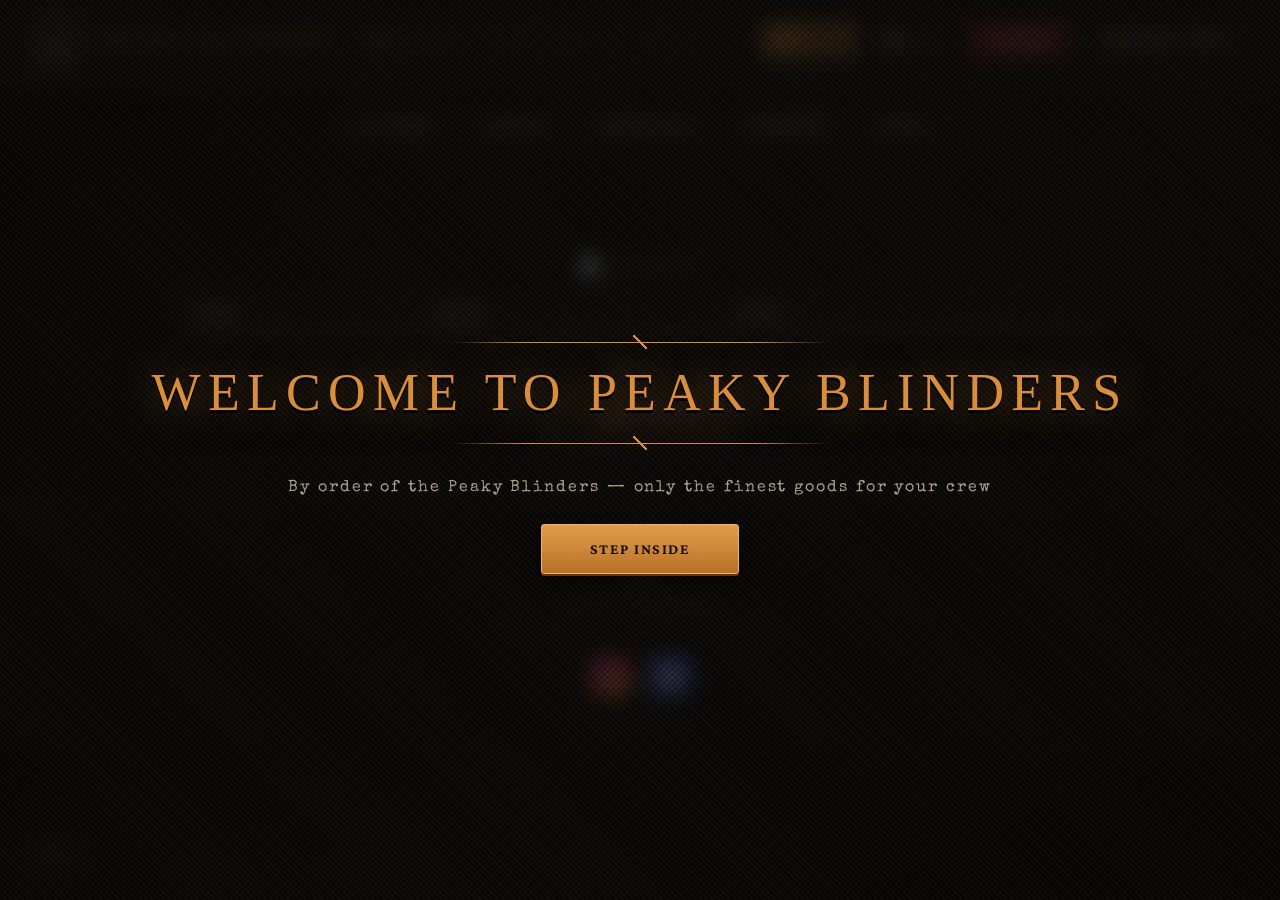
==== index.html @ 2b2d11ef "Add files via upload" ====
<!DOCTYPE html>
<html lang="en">
<head>
<meta charset="UTF-8">
<title>PEAKY BLINDERS STORE</title>
<link rel="stylesheet" href="style.css">
<script src="https://cdnjs.cloudflare.com/ajax/libs/jspdf/2.5.1/jspdf.umd.min.js"></script>
<meta name="viewport" content="width=device-width, initial-scale=1.0">
<link href="https://fonts.googleapis.com/css2?family=IM+Fell+English+SC&family=Crimson+Pro:wght@400;500;600;700&family=Special+Elite&display=swap" rel="stylesheet">
</head>
<body>

<video autoplay muted loop id="bgVideo">
  <source src="vedios/MAFIA1.mp4" type="video/mp4">
</video>

<header>
  <img src="images/logo.png" class="logo">
  <h1 class="shop-name">PEAKY BLINDERS</h1>
  <div class="search-container">
    <input type="text" id="searchBar" placeholder="🔍 Search items...">
    <button id="searchClear" onclick="clearSearch()">✖</button>
    <div id="searchResults" class="search-results"></div>
  </div>
  <div class="header-right">
    <div class="points-display" id="pointsDisplay">
      ⭐ <span id="userPoints">0</span> pts
    </div>
    <button class="history-btn" id="historyBtn">📜 Orders</button>
    <button onclick="import('./auth.js').then(m => m.logout())" class="logout-btn">🚪 Logout</button>
  </div>
  <div class="cat" onclick="filterItems('points')">⭐ Points Store</div>
</header>

<div class="intro-page" id="intro">
  <h1>Welcome to PEAKY BLINDERS</h1>
  <p>By order of the Peaky Blinders — only the finest goods for your crew</p>
  <button id="startBtn">Step Inside</button>
</div>

<nav class="categories" id="categories">
  <div class="cat" onclick="filterItems('all')">All items</div>
  <div class="cat" onclick="filterItems('weapon')">weapons</div>
  <div class="cat" onclick="filterItems('heist')">Hacker Gear</div>
  <div class="cat" onclick="filterItems('gold')">jewellery</div>
  <div class="cat" onclick="filterItems('drugs')">DRUGS</div>
</nav>

<div id="pointsStore" style="display:none;">
  <h2 style="color:#d98c3a; margin:20px 0 0; text-align:center;">⭐ Points Store</h2>
  <p style="color:#aaa; margin:5px 0 0; text-align:center;">عندك <strong id="pointsStoreCount" style="color:#d98c3a;">0</strong> نقطة</p>
  <div class="points-store-grid" id="pointsStoreGrid"></div>
</div>

<div class="shop-grid" id="shop"></div>

<h2>🧾 invoice</h2>
<table id="invoice">
  <thead>
    <tr>
      <th>Item</th>
      <th>Amount</th>
      <th>Price</th>
      <th></th>
    </tr>
  </thead>
  <tbody></tbody>
</table>

<h3 id="total">0 $</h3>
<button id="pdfBtn">DOWNLOAD PDF</button>
<div id="pdfForm" style="display:none; position:fixed; inset:0; background:rgba(0,0,0,0.82); z-index:9999; align-items:center; justify-content:center; padding:24px;">
  <div style="background:#111; border:1.5px solid #d98c3a; border-radius:16px; width:100%; max-width:420px; overflow:hidden; position:relative;">

    <!-- HEADER -->
    <div style="background:#0d0d0d; border-bottom:1px solid #2a2a2a; padding:22px 28px 18px; text-align:center;">
      <div style="display:flex; align-items:center; justify-content:center; gap:10px; margin-bottom:4px;">
        <div style="height:1px; flex:1; background:linear-gradient(to right, transparent, #d98c3a);"></div>
        <span style="font-size:11px; letter-spacing:0.25em; color:#d98c3a; font-family:'IM Fell English SC',serif; text-transform:uppercase;">Peaky Blinders</span>
        <div style="height:1px; flex:1; background:linear-gradient(to left, transparent, #d98c3a);"></div>
      </div>
      <h2 style="margin:6px 0 0; color:#efe2c2; font-family:'IM Fell English SC',serif; font-size:20px; font-weight:700; letter-spacing:0.08em;">INVOICE INFO</h2>
      <p style="margin:4px 0 0; color:#666; font-size:12px; letter-spacing:0.1em;">FILL IN THE DETAILS BELOW</p>
    </div>

    <!-- FIELDS -->
    <div style="padding:24px 28px 20px; display:flex; flex-direction:column; gap:16px;">

      <!-- Buyer Name -->
      <div style="display:flex; flex-direction:column; gap:6px;">
        <label style="font-size:11px; color:#d98c3a; letter-spacing:0.15em; text-transform:uppercase; font-family:'IM Fell English SC',serif;">Buyer Name</label>
        <div style="position:relative;">
          <span style="position:absolute; left:12px; top:50%; transform:translateY(-50%); font-size:14px; color:#555;">👤</span>
          <input type="text" id="buyerName" placeholder="Enter your name..."
            style="width:100%; box-sizing:border-box; padding:11px 12px 11px 36px; background:#0d0d0d; border:1px solid #2a2a2a; border-radius:8px; color:#eee; font-size:14px; outline:none; font-family:'Crimson Pro',sans-serif; transition:border-color 0.2s;"
            onfocus="this.style.borderColor='#d98c3a'" onblur="this.style.borderColor='#2a2a2a'">
        </div>
      </div>

      <!-- Gang Name -->
      <div style="display:flex; flex-direction:column; gap:6px;">
        <label style="font-size:11px; color:#d98c3a; letter-spacing:0.15em; text-transform:uppercase; font-family:'IM Fell English SC',serif;">Gang Name</label>
        <div style="position:relative;">
          <span style="position:absolute; left:12px; top:50%; transform:translateY(-50%); font-size:14px; color:#555;">🏴</span>
          <select id="gangName"
            style="width:100%; box-sizing:border-box; padding:11px 12px 11px 36px; background:#0d0d0d; border:1px solid #2a2a2a; border-radius:8px; color:#eee; font-size:14px; outline:none; font-family:'Crimson Pro',sans-serif; appearance:none; cursor:pointer; transition:border-color 0.2s;"
            onfocus="this.style.borderColor='#d98c3a'" onblur="this.style.borderColor='#2a2a2a'">
            <option value="" style="background:#111;">-- Choose Gang --</option>
            <option value="Bloods" style="background:#111;">🔴 BLOODS</option>
            <option value="Crips" style="background:#111;">🔵 CRIPS</option>
            <option value="Famizz" style="background:#111;">🟢 FAMIZZ</option>
            <option value="Chang Gang" style="background:#111;">🟠 CHANG GANG</option>
            <option value="Ghost Riders" style="background:#111;">⚫ GHOST RIDERS</option>
            <option value="Blazz" style="background:#111;">🟣 BLAZZ</option>
            <option value="Aztecas" style="background:#111;">🔵 AZTECAS</option>
            <option value="Maranova" style="background:#111;">🔵 MARANOVA</option>
            <option value="VACOS" style="background:#111;">🟡 VASCOS </option>
            
            <option value="Calavera" style="background:#111;">⚫ CALAVERA</option>
          </select>
          <span style="position:absolute; right:12px; top:50%; transform:translateY(-50%); color:#555; pointer-events:none; font-size:12px;">▼</span>
        </div>
      </div>

      <!-- Radio -->
      <div style="display:flex; flex-direction:column; gap:6px;">
        <label style="font-size:11px; color:#d98c3a; letter-spacing:0.15em; text-transform:uppercase; font-family:'IM Fell English SC',serif;">Radio</label>
        <div style="position:relative;">
          <span style="position:absolute; left:12px; top:50%; transform:translateY(-50%); font-size:14px; color:#555;">📻</span>
          <input type="text" id="radioName" placeholder="Radio channel..."
            style="width:100%; box-sizing:border-box; padding:11px 12px 11px 36px; background:#0d0d0d; border:1px solid #2a2a2a; border-radius:8px; color:#eee; font-size:14px; outline:none; font-family:'Crimson Pro',sans-serif; transition:border-color 0.2s;"
            onfocus="this.style.borderColor='#d98c3a'" onblur="this.style.borderColor='#2a2a2a'">
        </div>
      </div>

      <!-- BUTTONS -->
      <div style="display:flex; gap:10px; margin-top:6px;">
        <button id="cancelPDF"
          style="flex:1; padding:12px; background:transparent; border:1px solid #333; border-radius:8px; color:#777; font-size:13px; font-weight:600; cursor:pointer; letter-spacing:0.08em; font-family:'Crimson Pro',sans-serif; transition:all 0.2s;"
          onmouseover="this.style.borderColor='#555';this.style.color='#aaa'"
          onmouseout="this.style.borderColor='#333';this.style.color='#777'">
          ✖ CANCEL
        </button>
        <button id="confirmPDF"
          style="flex:2; padding:12px; background:#d98c3a; border:none; border-radius:8px; color:#111; font-size:13px; font-weight:700; cursor:pointer; letter-spacing:0.1em; font-family:'IM Fell English SC',serif; transition:all 0.2s;"
          onmouseover="this.style.background='#e9a24f'"
          onmouseout="this.style.background='#d98c3a'">
          ✅ CONFIRM ORDER
        </button>
      </div>

    </div>

    <!-- FOOTER -->
    <div style="padding:12px 28px 16px; border-top:1px solid #1a1a1a; text-align:center;">
      <p style="margin:0; font-size:10px; color:#444; letter-spacing:0.12em; font-family:'IM Fell English SC',serif;">GALAXY ROLEPLAY · GX. 2026</p>
    </div>

  </div>
</div>

<div id="musicPlayer" class="music-player hidden">
  <button id="playPause">▶</button>
  <input type="range" id="volume" min="0" max="1" step="0.01" value="0.3">
  <button id="closePlayer">✖</button>
</div>
<audio id="bgMusic" src="music/mafia.mp3" loop></audio>

<div id="visitorCounter" class="visitor-counter">
  <span class="eye-icon">👁</span>
  <span id="visitorCount">0</span>
</div>

<script type="module" src="script.js"></script>

<div id="cartNotif" class="cart-notif">
  <img id="cartNotifImg" src="" alt="">
  <div class="cart-notif-info">
    <span id="cartNotifName"></span>
    <small>✅ Added to invoice!</small>
  </div>
</div>

<div id="historyModal" class="history-modal">
  <div class="history-box">
    <div class="history-header">
      <h2>📜 My Orders</h2>
      <button onclick="closeHistory()" class="close-history">✖</button>
    </div>
    <div id="historyList" class="history-list">
      <p style="color:#aaa;text-align:center;">Loading...</p>
    </div>
  </div>
</div>

<!-- FOOTER -->
<footer style="
  margin-top: 60px;
  border-top: 1px solid rgba(217,140,58,0.3);
  background: rgba(8,8,8,0.9);
  backdrop-filter: blur(20px);
  padding: 30px 24px 20px;
  text-align: center;
">
  <img src="images/logo.png" style="width:48px; margin-bottom:12px; filter:drop-shadow(0 0 8px rgba(217,140,58,0.4));">

  <p style="font-family:'IM Fell English SC',serif; color:#d98c3a; font-size:15px; letter-spacing:0.1em; margin-bottom:6px;">
    PEAKY BLINDERS
  </p>

  <p style="color:#555; font-size:12px; margin-bottom:20px; letter-spacing:0.04em;">
    © 2026 Peaky Blinders — GX Server. All rights reserved.
  </p>

  <div style="display:flex; justify-content:center; gap:16px; margin-bottom:16px;">

    <!-- Instagram -->
    <a href="https://www.instagram.com/YOUR_INSTAGRAM" target="_blank" title="Instagram"
      style="
        width:44px; height:44px;
        background: linear-gradient(135deg,#833ab4,#fd1d1d,#fcb045);
        border-radius:12px;
        display:flex; align-items:center; justify-content:center;
        text-decoration:none;
        transition: transform 0.3s, box-shadow 0.3s;
      "
      onmouseover="this.style.transform='translateY(-3px)';this.style.boxShadow='0 8px 24px rgba(253,29,29,0.4)'"
      onmouseout="this.style.transform='translateY(0)';this.style.boxShadow='none'"
    >
      <svg width="22" height="22" viewBox="0 0 24 24" fill="white">
        <path d="M12 2.163c3.204 0 3.584.012 4.85.07 3.252.148 4.771 1.691 4.919 4.919.058 1.265.069 1.645.069 4.849 0 3.205-.012 3.584-.069 4.849-.149 3.225-1.664 4.771-4.919 4.919-1.266.058-1.644.07-4.85.07-3.204 0-3.584-.012-4.849-.07-3.26-.149-4.771-1.699-4.919-4.92-.058-1.265-.07-1.644-.07-4.849 0-3.204.013-3.583.07-4.849.149-3.227 1.664-4.771 4.919-4.919 1.266-.057 1.645-.069 4.849-.069zm0-2.163c-3.259 0-3.667.014-4.947.072-4.358.2-6.78 2.618-6.98 6.98-.059 1.281-.073 1.689-.073 4.948 0 3.259.014 3.668.072 4.948.2 4.358 2.618 6.78 6.98 6.98 1.281.058 1.689.072 4.948.072 3.259 0 3.668-.014 4.948-.072 4.354-.2 6.782-2.618 6.979-6.98.059-1.28.073-1.689.073-4.948 0-3.259-.014-3.667-.072-4.947-.196-4.354-2.617-6.78-6.979-6.98-1.281-.059-1.69-.073-4.949-.073zm0 5.838c-3.403 0-6.162 2.759-6.162 6.162s2.759 6.163 6.162 6.163 6.162-2.759 6.162-6.163c0-3.403-2.759-6.162-6.162-6.162zm0 10.162c-2.209 0-4-1.79-4-4 0-2.209 1.791-4 4-4s4 1.791 4 4c0 2.21-1.791 4-4 4zm6.406-11.845c-.796 0-1.441.645-1.441 1.44s.645 1.44 1.441 1.44c.795 0 1.439-.645 1.439-1.44s-.644-1.44-1.439-1.44z"/>
      </svg>
    </a>

    <!-- Discord -->
    <a href="https://discord.gg/YOUR_INVITE" target="_blank" title="Discord — Galaxy RolePlay"
      style="
        width:44px; height:44px;
        background:#5865F2;
        border-radius:12px;
        display:flex; align-items:center; justify-content:center;
        text-decoration:none;
        transition: transform 0.3s, box-shadow 0.3s;
      "
      onmouseover="this.style.transform='translateY(-3px)';this.style.boxShadow='0 8px 24px rgba(88,101,242,0.5)'"
      onmouseout="this.style.transform='translateY(0)';this.style.boxShadow='none'"
    >
      <svg width="22" height="22" viewBox="0 0 24 24" fill="white">
        <path d="M20.317 4.37a19.791 19.791 0 0 0-4.885-1.515.074.074 0 0 0-.079.037c-.21.375-.444.864-.608 1.25a18.27 18.27 0 0 0-5.487 0 12.64 12.64 0 0 0-.617-1.25.077.077 0 0 0-.079-.037A19.736 19.736 0 0 0 3.677 4.37a.07.07 0 0 0-.032.027C.533 9.046-.32 13.58.099 18.057c.002.022.015.04.033.054a19.896 19.896 0 0 0 5.993 3.03.078.078 0 0 0 .084-.028c.462-.63.874-1.295 1.226-1.994a.076.076 0 0 0-.041-.106 13.107 13.107 0 0 1-1.872-.892.077.077 0 0 1-.008-.128 10.2 10.2 0 0 0 .372-.292.074.074 0 0 1 .077-.01c3.928 1.793 8.18 1.793 12.062 0a.074.074 0 0 1 .078.01c.12.098.246.198.373.292a.077.077 0 0 1-.006.127 12.299 12.299 0 0 1-1.873.892.077.077 0 0 0-.041.107c.36.698.772 1.362 1.225 1.993a.076.076 0 0 0 .084.028 19.839 19.839 0 0 0 6.002-3.03.077.077 0 0 0 .032-.054c.5-5.177-.838-9.674-3.549-13.66a.061.061 0 0 0-.031-.03zM8.02 15.33c-1.183 0-2.157-1.085-2.157-2.419 0-1.333.956-2.419 2.157-2.419 1.21 0 2.176 1.096 2.157 2.42 0 1.333-.956 2.418-2.157 2.418zm7.975 0c-1.183 0-2.157-1.085-2.157-2.419 0-1.333.955-2.419 2.157-2.419 1.21 0 2.176 1.096 2.157 2.42 0 1.333-.946 2.418-2.157 2.418z"/>
      </svg>
    </a>

  </div>

  <p style="color:#333; font-size:11px; letter-spacing:0.06em;">
    GALAXY ROLEPLAY · GX. 2026
  </p>
</footer>


<script>
  document.addEventListener('contextmenu', e => e.preventDefault());
  document.addEventListener('keydown', e => {
    if (
      e.key === 'F12' ||
      (e.ctrlKey && e.shiftKey && ['I','J','C'].includes(e.key)) ||
      (e.ctrlKey && e.key === 'U') ||
      (e.ctrlKey && e.key === 'S')
    ) {
      e.preventDefault();
      return false;
    }
  });
  setInterval(() => {
    if (
      window.outerWidth - window.innerWidth > 160 ||
      window.outerHeight - window.innerHeight > 160
    ) {
      document.body.innerHTML = '<div style="display:flex;align-items:center;justify-content:center;height:100vh;background:#000;color:#d98c3a;font-family:'IM Fell English SC',serif;font-size:24px;">⛔ Access Denied</div>';
    }
  }, 1000);
</script>

</body>
</html>
---- style.css ----
/* ============================================================
   PEAKY BLINDERS — Birmingham, 1920s
   ============================================================ */

@import url('https://fonts.googleapis.com/css2?family=IM+Fell+English+SC&family=Crimson+Pro:wght@400;500;600;700&family=Special+Elite&display=swap');

/* ===== CSS VARIABLES ===== */
:root {
  --gold:        #d98c3a;   /* forge ember */
  --gold-light:  #f0b45e;
  --gold-dark:   #8a4f1a;
  --red:         #8e1f1f;
  --red-dark:    #6a1515;
  --bg-deep:     #0b0a09;
  --bg-card:     #14110f;
  --bg-hover:    #1d1814;
  --bg-input:    #0e0c0a;
  --border:      #2e2721;
  --border-gold: rgba(217,140,58,0.35);
  --text:        #e6dcc3;
  --text-muted:  #7a6e5f;
  --text-dim:    #a89c86;
  --green:       #7fa35a;
  --orange:      #d98c3a;
  --blue:        #6f8aa0;
  --radius-sm:   2px;
  --radius-md:   3px;
  --radius-lg:   4px;
  --radius-xl:   4px;
  --shadow-gold: 0 0 30px rgba(217,140,58,0.15);
  --shadow-card: 0 8px 32px rgba(0,0,0,0.7);
  --transition:  all 0.35s cubic-bezier(0.4, 0, 0.2, 1);
}

/* ===== RESET & BASE ===== */
*, *::before, *::after { box-sizing: border-box; margin: 0; padding: 0; }

html { scroll-behavior: smooth; }

body {
  font-family: 'Crimson Pro', sans-serif;
  color: var(--text);
  background: var(--bg-deep);
  overflow-x: hidden;
  min-height: 100vh;
  -webkit-font-smoothing: antialiased;
}

/* ===== BACKGROUND VIDEO ===== */
#bgVideo {
  position: fixed;
  inset: 0;
  width: 100%;
  height: 100%;
  object-fit: cover;
  z-index: -2;
  filter: brightness(0.22) saturate(0.6);
  pointer-events: none;
}

/* Dark overlay on top of video */
body::before {
  content: '';
  position: fixed;
  inset: 0;
  z-index: -1;
  background:
    radial-gradient(ellipse at 20% 50%, rgba(217,140,58,0.04) 0%, transparent 60%),
    radial-gradient(ellipse at 80% 20%, rgba(175,33,33,0.06) 0%, transparent 50%),
    linear-gradient(180deg, rgba(0,0,0,0.5) 0%, rgba(0,0,0,0.2) 100%);
  pointer-events: none;
}

/* ===== SCROLLBAR ===== */
::-webkit-scrollbar { width: 6px; }
::-webkit-scrollbar-track { background: var(--bg-deep); }
::-webkit-scrollbar-thumb { background: var(--gold-dark); border-radius: 10px; }
::-webkit-scrollbar-thumb:hover { background: var(--gold); }

/* ===== TYPOGRAPHY ===== */
h1, h2, h3 { font-family: 'IM Fell English SC', serif; letter-spacing: 0.05em; }

/* ===== HEADER ===== */
header {
  display: flex;
  align-items: center;
  gap: 18px;
  padding: 14px 30px;
  background: rgba(8,8,8,0.85);
  backdrop-filter: blur(20px);
  -webkit-backdrop-filter: blur(20px);
  border-bottom: 1px solid var(--border-gold);
  position: sticky;
  top: 0;
  z-index: 500;
  box-shadow: 0 4px 30px rgba(0,0,0,0.5);
  animation: slideDown 0.6s cubic-bezier(0.4,0,0.2,1) both;
}

@keyframes slideDown {
  from { transform: translateY(-100%); opacity: 0; }
  to   { transform: translateY(0);     opacity: 1; }
}

.logo {
  width: 52px;
  height: 52px;
  object-fit: contain;
  filter: drop-shadow(0 0 8px rgba(217,140,58,0.5));
  transition: var(--transition);
}
.logo:hover { transform: scale(1.08) rotate(-3deg); filter: drop-shadow(0 0 14px var(--gold)); }

.shop-name {
  font-family: 'IM Fell English SC', serif;
  font-size: 22px;
  font-weight: 700;
  color: var(--gold);
  letter-spacing: 0.12em;
  text-shadow: 0 0 20px rgba(217,140,58,0.4);
  white-space: nowrap;
}

/* ===== SEARCH ===== */
.search-container {
  position: relative;
  flex: 1;
  max-width: 340px;
}

#searchBar {
  width: 100%;
  padding: 10px 42px 10px 16px;
  border-radius: 3px;
  border: 1px solid var(--border-gold);
  background: rgba(255,255,255,0.04);
  color: var(--text);
  font-size: 13px;
  font-family: 'Crimson Pro', sans-serif;
  outline: none;
  transition: var(--transition);
  backdrop-filter: blur(10px);
}
#searchBar::placeholder { color: var(--text-muted); }
#searchBar:focus {
  border-color: var(--gold);
  background: rgba(217,140,58,0.06);
  box-shadow: 0 0 0 3px rgba(217,140,58,0.12);
}

#searchClear {
  position: absolute;
  right: 14px;
  top: 50%;
  transform: translateY(-50%);
  background: none;
  border: none;
  color: var(--text-muted);
  font-size: 13px;
  cursor: pointer;
  display: none;
  padding: 0;
  margin: 0;
  box-shadow: none;
  transition: color 0.2s;
}
#searchClear:hover { color: var(--gold); transform: translateY(-50%) scale(1.15); box-shadow: none; }

.search-results {
  position: absolute;
  top: calc(100% + 8px);
  left: 0;
  width: 360px;
  background: rgba(12,12,12,0.97);
  border: 1px solid var(--border-gold);
  border-radius: var(--radius-lg);
  max-height: 340px;
  overflow-y: auto;
  display: none;
  z-index: 9999;
  box-shadow: 0 20px 60px rgba(0,0,0,0.7), 0 0 0 1px rgba(217,140,58,0.1);
  animation: dropIn 0.2s ease both;
  backdrop-filter: blur(20px);
}
@keyframes dropIn {
  from { opacity:0; transform: translateY(-8px) scale(0.97); }
  to   { opacity:1; transform: translateY(0) scale(1); }
}
.search-results::-webkit-scrollbar { width: 4px; }
.search-results::-webkit-scrollbar-thumb { background: var(--gold-dark); border-radius:10px; }

.search-item {
  display: flex;
  align-items: center;
  gap: 12px;
  padding: 10px 14px;
  border-bottom: 1px solid rgba(255,255,255,0.04);
  transition: background 0.2s;
  cursor: default;
}
.search-item:last-child { border-bottom: none; }
.search-item:hover { background: rgba(217,140,58,0.06); }

.search-item img {
  width: 44px;
  height: 44px;
  object-fit: contain;
  border-radius: var(--radius-sm);
  background: rgba(255,255,255,0.03);
  border: 1px solid var(--border);
  flex-shrink: 0;
}
.search-item-info { flex: 1; text-align: left; }
.search-item-name { font-size: 13px; font-weight: 600; color: var(--text); }
.search-item-price { font-size: 12px; color: var(--gold); margin-top: 2px; font-weight: 500; }
.search-item-status { font-size: 11px; margin-top: 2px; display: block; }

.search-add-btn {
  padding: 6px 14px;
  font-size: 12px;
  background: var(--gold);
  color: #111;
  border: none;
  border-radius: 3px;
  cursor: pointer;
  font-weight: 700;
  white-space: nowrap;
  transition: var(--transition);
  flex-shrink: 0;
  margin: 0;
  font-family: 'Crimson Pro', sans-serif;
}
.search-add-btn:hover { box-shadow: 0 0 16px rgba(217,140,58,0.5); transform: scale(1.06); }
.search-add-btn:disabled { background: var(--border); color: var(--text-muted); cursor: not-allowed; box-shadow: none; transform: none; }

.search-empty { padding: 18px; text-align: center; color: var(--text-muted); font-size: 13px; }

/* ===== HEADER RIGHT ===== */
.header-right {
  display: flex;
  align-items: center;
  gap: 10px;
  margin-left: auto;
}

.points-display {
  background: linear-gradient(135deg, var(--gold), var(--gold-dark));
  color: #111;
  padding: 8px 18px;
  border-radius: 3px;
  font-weight: 700;
  font-size: 13px;
  box-shadow: 0 0 20px rgba(217,140,58,0.3);
  white-space: nowrap;
  letter-spacing: 0.03em;
  animation: pulseGold 3s ease infinite;
}
@keyframes pulseGold {
  0%,100% { box-shadow: 0 0 12px rgba(217,140,58,0.3); }
  50%      { box-shadow: 0 0 28px rgba(217,140,58,0.6); }
}

.history-btn {
  background: transparent;
  color: var(--gold);
  border: 1px solid var(--border-gold);
  padding: 8px 16px;
  border-radius: 3px;
  cursor: pointer;
  font-weight: 600;
  font-size: 13px;
  transition: var(--transition);
  font-family: 'Crimson Pro', sans-serif;
}
.history-btn:hover {
  background: var(--gold);
  color: #111;
  border-color: var(--gold);
  transform: translateY(-1px);
  box-shadow: 0 6px 20px rgba(217,140,58,0.3);
}

.logout-btn {
  background: var(--red);
  color: #fff;
  padding: 8px 16px;
  border-radius: 3px;
  border: none;
  cursor: pointer;
  font-weight: 600;
  font-size: 13px;
  transition: var(--transition);
  font-family: 'Crimson Pro', sans-serif;
}
.logout-btn:hover { background: var(--red-dark); transform: translateY(-1px); box-shadow: 0 6px 20px rgba(175,33,33,0.4); }

/* ===== CATEGORIES ===== */
.cat {
  cursor: pointer;
  padding: 9px 22px;
  border-radius: 3px;
  background: rgba(255,255,255,0.04);
  border: 1px solid var(--border);
  color: var(--text-dim);
  font-size: 13px;
  font-weight: 600;
  transition: var(--transition);
  letter-spacing: 0.04em;
  font-family: 'Crimson Pro', sans-serif;
}
.cat:hover {
  background: rgba(217,140,58,0.1);
  border-color: var(--gold);
  color: var(--gold);
  transform: translateY(-2px);
  box-shadow: 0 6px 20px rgba(217,140,58,0.15);
}

.categories {
  display: flex;
  justify-content: center;
  gap: 10px;
  margin: 28px 0 20px;
  flex-wrap: wrap;
  padding: 0 20px;
  animation: fadeUp 0.5s 0.2s both;
}

/* ===== INTRO PAGE ===== */
.intro-page {
  position: fixed;
  inset: 0;
  display: flex;
  flex-direction: column;
  justify-content: center;
  align-items: center;
  background: rgba(0,0,0,0.92);
  z-index: 1000;
  gap: 16px;
  backdrop-filter: blur(10px);
}
.intro-page h1 {
  font-family: 'IM Fell English SC', serif;
  font-size: clamp(28px, 5vw, 52px);
  color: var(--gold);
  text-shadow: 0 0 40px rgba(217,140,58,0.6);
  animation: fadeZoom 1.2s cubic-bezier(0.4,0,0.2,1) both;
  text-align: center;
  letter-spacing: 0.1em;
}
.intro-page p {
  color: var(--text-dim);
  font-size: 16px;
  animation: fadeZoom 1.5s cubic-bezier(0.4,0,0.2,1) both;
  letter-spacing: 0.08em;
}
.intro-page button {
  margin-top: 12px;
  padding: 16px 48px;
  background: linear-gradient(135deg, var(--gold), var(--gold-dark));
  color: #111;
  border: none;
  border-radius: 3px;
  cursor: pointer;
  font-size: 15px;
  font-weight: 700;
  letter-spacing: 0.1em;
  font-family: 'Crimson Pro', sans-serif;
  animation: fadeZoom 1.8s cubic-bezier(0.4,0,0.2,1) both, glowPulse 2s 2s infinite;
  transition: transform 0.2s ease, box-shadow 0.2s ease;
}
.intro-page button:hover {
  transform: scale(1.06) translateY(-2px);
  box-shadow: 0 12px 40px rgba(217,140,58,0.5);
}

@keyframes fadeZoom {
  0%   { opacity:0; transform: translateY(20px) scale(0.95); }
  100% { opacity:1; transform: translateY(0) scale(1); }
}
@keyframes glowPulse {
  0%,100% { box-shadow: 0 0 20px rgba(217,140,58,0.4); }
  50%      { box-shadow: 0 0 40px rgba(217,140,58,0.8); }
}

/* ===== SHOP GRID ===== */
.shop-grid {
  display: grid;
  grid-template-columns: repeat(auto-fill, minmax(180px, 1fr));
  gap: 16px;
  padding: 20px 24px 40px;
}

/* ===== CARD ===== */
.card {
  background: rgba(15,15,15,0.8);
  border: 1px solid var(--border);
  border-radius: var(--radius-lg);
  padding: 18px 14px;
  text-align: center;
  cursor: pointer;
  opacity: 0;
  transform: translateY(24px);
  transition: border-color 0.3s, box-shadow 0.3s, transform 0.3s;
  backdrop-filter: blur(8px);
  position: relative;
  overflow: hidden;
}
.card::before {
  content: '';
  position: absolute;
  inset: 0;
  background: linear-gradient(135deg, rgba(217,140,58,0.04) 0%, transparent 60%);
  opacity: 0;
  transition: opacity 0.3s;
  pointer-events: none;
}
.card:hover::before { opacity: 1; }
.card.show { animation: fadeSlideUp 0.5s cubic-bezier(0.4,0,0.2,1) forwards; }
.card:hover {
  border-color: var(--border-gold);
  box-shadow: 0 12px 40px rgba(0,0,0,0.5), 0 0 0 1px rgba(217,140,58,0.15);
  transform: translateY(-4px) scale(1.01);
}

.card img {
  width: 90px;
  height: 90px;
  object-fit: contain;
  filter: drop-shadow(0 4px 12px rgba(0,0,0,0.5));
  transition: transform 0.3s ease;
}
.card:hover img { transform: scale(1.08) translateY(-2px); }

.card h3 {
  font-family: 'Crimson Pro', sans-serif;
  font-size: 13px;
  font-weight: 600;
  color: var(--text);
  margin: 10px 0 4px;
  letter-spacing: 0.02em;
}

.price-text {
  color: var(--gold);
  font-weight: 700;
  font-size: 15px;
  margin: 4px 0 8px;
}

/* ===== CARD BUTTON ===== */
.card > button:not(.remove-btn) {
  padding: 8px 22px;
  border: none;
  border-radius: 3px;
  background: linear-gradient(135deg, var(--gold), var(--gold-dark));
  color: #111;
  font-weight: 700;
  font-size: 12px;
  cursor: pointer;
  transition: var(--transition);
  font-family: 'Crimson Pro', sans-serif;
  letter-spacing: 0.04em;
  margin-top: 6px;
}
.card > button:not(.remove-btn):hover {
  transform: scale(1.06);
  box-shadow: 0 6px 20px rgba(217,140,58,0.45);
}

/* ===== QTY BOX ===== */
.qty-box {
  display: flex;
  gap: 6px;
  margin-top: 10px;
  justify-content: center;
  align-items: center;
  background: rgba(217,140,58,0.06);
  border: 1px solid var(--border-gold);
  border-radius: var(--radius-md);
  padding: 8px;
  animation: fadeScale 0.25s ease both;
}
@keyframes fadeScale {
  from { opacity:0; transform: scale(0.85); }
  to   { opacity:1; transform: scale(1); }
}

.qty-box input.qtyInput {
  width: 56px;
  padding: 6px;
  border-radius: var(--radius-sm);
  border: 1px solid var(--border-gold);
  background: var(--bg-input);
  color: #fff;
  font-weight: 700;
  text-align: center;
  font-size: 14px;
  font-family: 'Crimson Pro', sans-serif;
  outline: none;
}
.qty-box input.qtyInput:focus { border-color: var(--gold); box-shadow: 0 0 0 2px rgba(217,140,58,0.15); }

.qty-box button {
  padding: 6px 14px;
  border: none;
  border-radius: 3px;
  background: var(--gold);
  color: #111;
  font-weight: 700;
  font-size: 12px;
  cursor: pointer;
  transition: var(--transition);
  font-family: 'Crimson Pro', sans-serif;
}
.qty-box button:hover { box-shadow: 0 0 14px rgba(217,140,58,0.5); transform: scale(1.06); }

/* ===== STATUS BADGES ===== */
.status {
  margin: 6px 0;
  font-size: 12px;
  font-weight: 600;
  letter-spacing: 0.03em;
}
.green  { color: var(--green); }
.orange { color: var(--orange); }
.red    { color: #e74c3c; }

/* ===== BULK HINT ===== */
.bulk-hint {
  font-size: 11px;
  color: #6be89e;
  margin-top: 4px;
  font-weight: 600;
  line-height: 1.6;
}

/* ===== INVOICE TABLE ===== */
h2 {
  color: var(--gold);
  font-family: 'IM Fell English SC', serif;
  font-size: 20px;
  text-align: center;
  margin: 30px 0 16px;
  letter-spacing: 0.08em;
}

table {
  width: 72%;
  margin: auto;
  border-collapse: separate;
  border-spacing: 0;
  border-radius: var(--radius-md);
  overflow: hidden;
  box-shadow: var(--shadow-card);
  background: rgba(10,10,10,0.7);
  backdrop-filter: blur(10px);
}
th {
  background: linear-gradient(135deg, rgba(217,140,58,0.2), rgba(138,79,26,0.15));
  color: var(--gold);
  padding: 13px 16px;
  text-align: left;
  font-size: 12px;
  font-weight: 700;
  letter-spacing: 0.08em;
  font-family: 'Crimson Pro', sans-serif;
  border-bottom: 1px solid var(--border-gold);
}
td {
  padding: 12px 16px;
  border-bottom: 1px solid rgba(255,255,255,0.04);
  color: var(--text);
  font-size: 13px;
}
tr:last-child td { border-bottom: none; }
tbody tr:hover { background: rgba(217,140,58,0.04); }

#total {
  color: var(--gold);
  font-size: 24px;
  font-family: 'IM Fell English SC', serif;
  text-align: center;
  margin: 20px 0 10px;
  text-shadow: 0 0 20px rgba(217,140,58,0.4);
}

/* ===== GENERAL BUTTON ===== */
button {
  padding: 10px 22px;
  border: none;
  border-radius: 3px;
  background: linear-gradient(135deg, var(--gold), var(--gold-dark));
  color: #111;
  font-weight: 700;
  cursor: pointer;
  transition: var(--transition);
  margin: 5px 0;
  font-family: 'Crimson Pro', sans-serif;
  font-size: 13px;
  letter-spacing: 0.04em;
}
button:hover { transform: translateY(-2px) scale(1.03); box-shadow: 0 8px 24px rgba(217,140,58,0.35); }
button:active { transform: scale(0.97); }

#pdfBtn {
  display: block;
  margin: 16px auto;
  padding: 12px 36px;
  background: linear-gradient(135deg, var(--gold), var(--gold-dark));
  border-radius: 3px;
  font-size: 14px;
  letter-spacing: 0.06em;
}

/* ===== REMOVE BUTTON ===== */
.remove-btn {
  background: rgba(231,76,60,0.15);
  border: 1px solid rgba(231,76,60,0.3);
  border-radius: 50%;
  width: 30px;
  height: 30px;
  color: #e74c3c;
  font-size: 14px;
  cursor: pointer;
  transition: var(--transition);
  display: flex;
  align-items: center;
  justify-content: center;
  padding: 0;
  margin: 0 auto;
}
.remove-btn:hover {
  background: rgba(231,76,60,0.3);
  border-color: #e74c3c;
  transform: scale(1.15) rotate(8deg);
  box-shadow: 0 0 16px rgba(231,76,60,0.4);
}

/* ===== PDF FORM ===== */
#pdfForm {
  position: fixed;
  inset: 0;
  display: flex;
  align-items: center;
  justify-content: center;
  z-index: 2000;
  background: rgba(0,0,0,0.75);
  backdrop-filter: blur(12px);
}

#pdfForm > div,
#pdfForm[style*="flex"] {
  background: rgba(14,14,14,0.97) !important;
  border: 1px solid var(--border-gold) !important;
  border-radius: var(--radius-xl) !important;
  box-shadow: 0 0 60px rgba(217,140,58,0.2), 0 40px 80px rgba(0,0,0,0.6) !important;
  animation: modalIn 0.35s cubic-bezier(0.4,0,0.2,1) both;
}
@keyframes modalIn {
  from { opacity:0; transform: scale(0.92) translateY(20px); }
  to   { opacity:1; transform: scale(1) translateY(0); }
}

#pdfForm h2 { color: var(--gold) !important; font-family: 'IM Fell English SC', serif !important; }
#pdfForm input {
  border-radius: var(--radius-sm) !important;
  border: 1px solid var(--border) !important;
  background: rgba(255,255,255,0.04) !important;
  color: #fff !important;
  font-family: 'Crimson Pro', sans-serif !important;
  transition: var(--transition) !important;
}
#pdfForm input:focus { border-color: var(--gold) !important; outline: none !important; box-shadow: 0 0 0 3px rgba(217,140,58,0.12) !important; }

#confirmPDF {
  background: linear-gradient(135deg, var(--gold), var(--gold-dark)) !important;
  color: #111 !important;
  border-radius: 3px !important;
  border: none !important;
  font-weight: 700 !important;
}
#cancelPDF {
  background: rgba(175,33,33,0.2) !important;
  color: #e74c3c !important;
  border: 1px solid rgba(175,33,33,0.4) !important;
  border-radius: 3px !important;
}
#cancelPDF:hover { background: var(--red) !important; color: #fff !important; }

/* ===== MUSIC PLAYER ===== */
.music-player {
  position: fixed;
  bottom: 24px;
  right: 24px;
  display: flex;
  align-items: center;
  gap: 10px;
  padding: 12px 18px;
  background: rgba(10,10,10,0.9);
  border: 1px solid var(--border-gold);
  border-radius: 3px;
  backdrop-filter: blur(20px);
  box-shadow: 0 8px 32px rgba(0,0,0,0.5), 0 0 0 1px rgba(217,140,58,0.08);
  transform: translateY(80px);
  opacity: 0;
  transition: all 0.5s cubic-bezier(0.4,0,0.2,1);
  z-index: 999;
}
.music-player.show { transform: translateY(0); opacity: 1; }
.music-player button {
  background: none;
  border: none;
  color: var(--gold);
  font-size: 16px;
  cursor: pointer;
  padding: 4px 8px;
  border-radius: 50%;
  margin: 0;
  transition: background 0.2s;
}
.music-player button:hover { background: rgba(217,140,58,0.15); transform: none; box-shadow: none; }
.music-player input[type="range"] {
  accent-color: var(--gold);
  cursor: pointer;
  width: 90px;
}

/* ===== VISITOR COUNTER ===== */
.visitor-counter {
  position: fixed;
  bottom: 24px;
  left: 24px;
  background: rgba(10,10,10,0.9);
  color: var(--gold);
  padding: 10px 18px;
  border-radius: 3px;
  font-weight: 600;
  font-size: 13px;
  display: flex;
  align-items: center;
  gap: 8px;
  z-index: 999;
  border: 1px solid var(--border-gold);
  box-shadow: 0 8px 32px rgba(0,0,0,0.4);
  backdrop-filter: blur(16px);
  transition: var(--transition);
}
.visitor-counter:hover { transform: translateY(-2px); box-shadow: 0 12px 40px rgba(0,0,0,0.5), 0 0 20px rgba(217,140,58,0.2); }
.eye-icon { font-size: 16px; animation: eyeBounce 2s ease infinite; }
@keyframes eyeBounce {
  0%,100% { transform: translateY(0); }
  50%      { transform: translateY(-3px); }
}

/* ===== CART NOTIFICATION ===== */
.cart-notif {
  position: fixed;
  top: 88px;
  right: 24px;
  background: rgba(12,12,12,0.95);
  border: 1px solid var(--border-gold);
  border-radius: var(--radius-lg);
  padding: 14px 18px;
  display: flex;
  align-items: center;
  gap: 14px;
  z-index: 9999;
  box-shadow: 0 20px 60px rgba(0,0,0,0.6), 0 0 0 1px rgba(217,140,58,0.1);
  transform: translateX(140%);
  transition: transform 0.45s cubic-bezier(0.175,0.885,0.32,1.275);
  min-width: 230px;
  backdrop-filter: blur(16px);
}
.cart-notif.show { transform: translateX(0); }
.cart-notif img {
  width: 44px;
  height: 44px;
  object-fit: contain;
  border-radius: var(--radius-sm);
  background: rgba(255,255,255,0.04);
  border: 1px solid var(--border);
}
.cart-notif-info { display: flex; flex-direction: column; gap: 3px; }
.cart-notif-info span { color: var(--text); font-weight: 600; font-size: 13px; }
.cart-notif-info small { color: var(--green); font-size: 11px; }

/* ===== HISTORY MODAL ===== */
.history-modal {
  position: fixed;
  inset: 0;
  background: rgba(0,0,0,0.8);
  display: none;
  align-items: center;
  justify-content: center;
  z-index: 3000;
  backdrop-filter: blur(14px);
}
.history-modal.show {
  display: flex;
  animation: fadeIn 0.3s ease both;
}
@keyframes fadeIn { from { opacity:0; } to { opacity:1; } }

.history-box {
  background: rgba(10,10,10,0.97);
  border: 1px solid var(--border-gold);
  border-radius: var(--radius-xl);
  width: 600px;
  max-width: 95vw;
  max-height: 80vh;
  overflow-y: auto;
  box-shadow: 0 40px 80px rgba(0,0,0,0.7), 0 0 40px rgba(217,140,58,0.1);
  animation: modalIn 0.35s cubic-bezier(0.4,0,0.2,1) both;
}
.history-header {
  display: flex;
  justify-content: space-between;
  align-items: center;
  padding: 22px 28px;
  border-bottom: 1px solid rgba(255,255,255,0.06);
  position: sticky;
  top: 0;
  background: rgba(10,10,10,0.97);
  backdrop-filter: blur(10px);
  z-index: 1;
}
.history-header h2 { color: var(--gold); font-size: 18px; }
.close-history {
  background: rgba(175,33,33,0.15);
  color: #e74c3c;
  border: 1px solid rgba(175,33,33,0.3);
  border-radius: 3px;
  padding: 6px 16px;
  cursor: pointer;
  font-weight: 700;
  font-size: 12px;
  transition: var(--transition);
}
.close-history:hover { background: var(--red); color: #fff; border-color: var(--red); }

.history-list { padding: 20px 28px; }
.history-invoice {
  background: rgba(255,255,255,0.025);
  border: 1px solid var(--border);
  border-radius: var(--radius-md);
  padding: 16px;
  margin-bottom: 14px;
  transition: border-color 0.2s;
}
.history-invoice:hover { border-color: var(--border-gold); }
.history-invoice-header {
  display: flex;
  justify-content: space-between;
  align-items: center;
  margin-bottom: 10px;
}
.history-invoice-num { color: var(--gold); font-weight: 700; font-size: 13px; }
.history-invoice-date { color: var(--text-muted); font-size: 11px; }
.history-invoice-total { color: var(--green); font-weight: 700; font-size: 15px; margin-top: 10px; text-align: right; }
.history-item-row {
  display: flex;
  justify-content: space-between;
  padding: 5px 0;
  border-bottom: 1px solid rgba(255,255,255,0.04);
  font-size: 12px;
  color: var(--text-dim);
}

/* ===== POINTS STORE ===== */
#pointsStore h2 { color: var(--gold); margin: 24px 0 4px; font-size: 22px; }

.points-store-grid {
  display: grid;
  grid-template-columns: repeat(auto-fill, minmax(200px, 1fr));
  gap: 16px;
  padding: 20px 24px;
}
.points-card {
  background: rgba(12,12,12,0.8);
  border: 1px solid var(--border);
  border-radius: var(--radius-lg);
  padding: 22px;
  text-align: center;
  transition: var(--transition);
  opacity: 0;
  transform: translateY(20px);
  backdrop-filter: blur(8px);
}
.points-card.show { animation: fadeSlideUp 0.5s cubic-bezier(0.4,0,0.2,1) forwards; }
.points-card:hover {
  border-color: var(--border-gold);
  transform: translateY(-4px);
  box-shadow: 0 16px 48px rgba(0,0,0,0.5), 0 0 0 1px rgba(217,140,58,0.15);
}
.points-card h3 { color: var(--gold); font-size: 15px; margin-bottom: 10px; font-family: 'IM Fell English SC', serif; }
.points-card .points-cost {
  background: linear-gradient(135deg, var(--gold), var(--gold-dark));
  color: #111;
  padding: 5px 16px;
  border-radius: 3px;
  font-weight: 700;
  font-size: 13px;
  display: inline-block;
  margin: 8px 0;
}
.points-card .points-desc { color: var(--text-muted); font-size: 12px; margin-bottom: 14px; line-height: 1.5; }

.redeem-btn {
  width: 100%;
  padding: 10px;
  background: linear-gradient(135deg, var(--gold), var(--gold-dark));
  color: #111;
  border: none;
  border-radius: 3px;
  font-weight: 700;
  cursor: pointer;
  font-size: 13px;
  transition: var(--transition);
  font-family: 'Crimson Pro', sans-serif;
}
.redeem-btn:hover { box-shadow: 0 8px 24px rgba(217,140,58,0.4); transform: translateY(-1px); }
.redeem-btn:disabled { background: rgba(255,255,255,0.06); color: var(--text-muted); cursor: not-allowed; box-shadow: none; transform: none; }

.points-invoice-badge {
  background: linear-gradient(135deg, var(--gold), var(--gold-dark));
  color: #111;
  padding: 2px 10px;
  border-radius: 3px;
  font-size: 10px;
  font-weight: 700;
  margin-left: 6px;
}

/* ===== INVOICE ANIMATIONS ===== */
.invoice-add { animation: mafiaIn 0.4s cubic-bezier(0.4,0,0.2,1) forwards; }
@keyframes mafiaIn {
  from { opacity:0; transform: translateY(16px) scale(0.96); }
  to   { opacity:1; transform: translateY(0) scale(1); }
}
.invoice-remove { animation: mafiaOut 0.4s cubic-bezier(0.4,0,0.2,1) forwards; }
@keyframes mafiaOut {
  0%   { opacity:1; transform: scale(1) translateX(0); }
  40%  { transform: scale(1.03) translateX(4px); }
  100% { opacity:0; transform: scale(0.85) translateX(50px); }
}

/* ===== ADMIN DASHBOARD ===== */
.admin-wrapper { max-width: 1200px; margin: auto; padding: 32px 24px; }

.admin-header {
  display: flex;
  justify-content: space-between;
  align-items: center;
  margin-bottom: 32px;
  padding-bottom: 20px;
  border-bottom: 1px solid var(--border);
}
.admin-header h1 {
  color: var(--gold);
  font-family: 'IM Fell English SC', serif;
  font-size: 26px;
  letter-spacing: 0.08em;
  text-shadow: 0 0 20px rgba(217,140,58,0.3);
}

/* Stats */
.stats-grid {
  display: grid;
  grid-template-columns: repeat(auto-fill, minmax(180px, 1fr));
  gap: 16px;
  margin-bottom: 32px;
}
.stat-card {
  background: rgba(12,12,12,0.8);
  border: 1px solid var(--border);
  border-radius: var(--radius-lg);
  padding: 24px;
  text-align: center;
  backdrop-filter: blur(8px);
  transition: var(--transition);
  position: relative;
  overflow: hidden;
}
.stat-card::before {
  content: '';
  position: absolute;
  inset: 0;
  background: linear-gradient(135deg, rgba(217,140,58,0.05), transparent);
  opacity: 0;
  transition: opacity 0.3s;
}
.stat-card:hover::before { opacity: 1; }
.stat-card:hover { border-color: var(--border-gold); transform: translateY(-3px); box-shadow: 0 12px 32px rgba(0,0,0,0.4); }
.stat-card h2 { color: var(--gold); font-size: 36px; font-family: 'IM Fell English SC', serif; margin-bottom: 4px; }
.stat-card p { color: var(--text-muted); font-size: 12px; font-weight: 500; letter-spacing: 0.06em; }

/* Admin Tabs */
.admin-tabs {
  display: flex;
  gap: 8px;
  margin-bottom: 28px;
  flex-wrap: wrap;
}
.tab-btn {
  padding: 10px 24px;
  border: 1px solid var(--border-gold);
  background: transparent;
  color: var(--gold);
  border-radius: 3px;
  cursor: pointer;
  font-weight: 600;
  font-size: 13px;
  transition: var(--transition);
  font-family: 'Crimson Pro', sans-serif;
  letter-spacing: 0.04em;
}
.tab-btn.active, .tab-btn:hover {
  background: var(--gold);
  color: #111;
  box-shadow: 0 6px 20px rgba(217,140,58,0.3);
  transform: translateY(-1px);
}

/* Admin Table */
.admin-table { width: 100%; border-collapse: separate; border-spacing: 0; border-radius: var(--radius-md); overflow: hidden; margin-top: 16px; box-shadow: var(--shadow-card); }
.admin-table th {
  background: rgba(217,140,58,0.12);
  color: var(--gold);
  padding: 13px 16px;
  text-align: left;
  font-size: 11px;
  font-weight: 700;
  letter-spacing: 0.1em;
  border-bottom: 1px solid var(--border-gold);
}
.admin-table td { padding: 12px 16px; border-bottom: 1px solid rgba(255,255,255,0.04); color: var(--text); font-size: 13px; background: rgba(10,10,10,0.6); }
.admin-table tr:last-child td { border-bottom: none; }
.admin-table tr:hover td { background: rgba(217,140,58,0.04); }

/* Form Box */
.form-box {
  background: rgba(12,12,12,0.8);
  border: 1px solid var(--border-gold);
  border-radius: var(--radius-lg);
  padding: 28px;
  max-width: 500px;
  margin-bottom: 32px;
  backdrop-filter: blur(8px);
  box-shadow: var(--shadow-gold);
}
.form-box h3 { color: var(--gold); margin-bottom: 22px; font-size: 16px; font-family: 'IM Fell English SC', serif; }
.form-row { display: flex; flex-direction: column; gap: 6px; margin-bottom: 16px; }
.form-row label { font-size: 11px; color: var(--text-muted); font-weight: 600; letter-spacing: 0.06em; text-transform: uppercase; }
.form-row input, .form-row select {
  padding: 11px 14px;
  background: rgba(255,255,255,0.04);
  border: 1px solid var(--border);
  border-radius: var(--radius-sm);
  color: #fff;
  font-size: 13px;
  font-family: 'Crimson Pro', sans-serif;
  outline: none;
  transition: var(--transition);
}
.form-row input:focus, .form-row select:focus {
  border-color: var(--gold);
  background: rgba(217,140,58,0.05);
  box-shadow: 0 0 0 3px rgba(217,140,58,0.1);
}
.form-row select { cursor: pointer; }

/* Badges */
.points-badge {
  background: linear-gradient(135deg, var(--gold), var(--gold-dark));
  color: #111;
  padding: 3px 12px;
  border-radius: 3px;
  font-size: 11px;
  font-weight: 700;
}
.role-badge { padding: 3px 12px; border-radius: 3px; font-size: 11px; font-weight: 700; }
.role-admin { background: rgba(175,33,33,0.2); color: #ff6b6b; border: 1px solid rgba(175,33,33,0.4); }
.role-user  { background: rgba(46,204,113,0.15); color: var(--green); border: 1px solid rgba(46,204,113,0.3); }

/* Action Buttons */
.action-btn {
  padding: 6px 14px;
  border: none;
  border-radius: 3px;
  cursor: pointer;
  font-size: 11px;
  font-weight: 700;
  margin: 2px;
  transition: var(--transition);
  font-family: 'Crimson Pro', sans-serif;
  letter-spacing: 0.04em;
}
.btn-edit   { background: rgba(52,152,219,0.15); color: #5dade2; border: 1px solid rgba(52,152,219,0.3); }
.btn-delete { background: rgba(231,76,60,0.15); color: #e74c3c; border: 1px solid rgba(231,76,60,0.3); }
.btn-points { background: rgba(217,140,58,0.15); color: var(--gold); border: 1px solid var(--border-gold); }
.btn-edit:hover   { background: var(--blue); color: #fff; border-color: var(--blue); transform: translateY(-1px); }
.btn-delete:hover { background: #e74c3c; color: #fff; border-color: #e74c3c; transform: translateY(-1px); }
.btn-points:hover { background: var(--gold); color: #111; transform: translateY(-1px); }

/* Products Grid */
.products-grid {
  display: grid;
  grid-template-columns: repeat(auto-fill, minmax(220px, 1fr));
  gap: 16px;
  margin-top: 16px;
}
.product-admin-card {
  background: rgba(12,12,12,0.8);
  border: 1px solid var(--border);
  border-radius: var(--radius-lg);
  padding: 18px;
  backdrop-filter: blur(8px);
  transition: var(--transition);
}
.product-admin-card:hover { border-color: var(--border-gold); transform: translateY(-2px); box-shadow: var(--shadow-gold); }
.product-admin-card img { width: 60px; height: 60px; object-fit: contain; filter: drop-shadow(0 4px 8px rgba(0,0,0,0.4)); }
.product-admin-card h4 { color: var(--text); font-size: 13px; font-family: 'Crimson Pro', sans-serif; margin: 10px 0 8px; font-weight: 600; }

.price-input {
  width: 100%;
  padding: 8px 12px;
  background: rgba(255,255,255,0.04);
  border: 1px solid var(--border);
  border-radius: var(--radius-sm);
  color: var(--gold);
  font-weight: 700;
  font-size: 14px;
  margin: 4px 0;
  font-family: 'Crimson Pro', sans-serif;
  outline: none;
  transition: var(--transition);
}
.price-input:focus { border-color: var(--gold); box-shadow: 0 0 0 3px rgba(217,140,58,0.1); }

.status-select {
  width: 100%;
  padding: 8px 12px;
  background: rgba(255,255,255,0.04);
  border: 1px solid var(--border);
  border-radius: var(--radius-sm);
  color: #fff;
  font-size: 12px;
  margin: 4px 0;
  font-family: 'Crimson Pro', sans-serif;
  outline: none;
  cursor: pointer;
  transition: var(--transition);
}
.status-select:focus { border-color: var(--gold); }

.save-product-btn {
  width: 100%;
  padding: 9px;
  background: linear-gradient(135deg, var(--gold), var(--gold-dark));
  color: #111;
  border: none;
  border-radius: 3px;
  font-weight: 700;
  cursor: pointer;
  margin-top: 8px;
  font-size: 12px;
  letter-spacing: 0.04em;
  font-family: 'Crimson Pro', sans-serif;
  transition: var(--transition);
}
.save-product-btn:hover { box-shadow: 0 8px 24px rgba(217,140,58,0.4); transform: translateY(-1px); }

.saved-badge { color: var(--green); font-size: 11px; text-align: center; margin-top: 6px; display: none; font-weight: 600; }

/* Login Page */
.login-wrapper {
  min-height: 100vh;
  display: flex;
  align-items: center;
  justify-content: center;
}
.login-box {
  background: rgba(12,12,12,0.9);
  border: 1px solid var(--border-gold);
  border-radius: var(--radius-xl);
  padding: 44px 40px;
  width: 360px;
  box-shadow: 0 0 60px rgba(217,140,58,0.15), 0 40px 80px rgba(0,0,0,0.6);
  text-align: center;
  backdrop-filter: blur(20px);
  animation: modalIn 0.6s cubic-bezier(0.4,0,0.2,1) both;
}
.login-box img { width: 72px; margin-bottom: 16px; filter: drop-shadow(0 0 12px rgba(217,140,58,0.4)); }
.login-box h2 { color: var(--gold); margin-bottom: 28px; font-size: 20px; letter-spacing: 0.12em; }
.login-box input {
  width: 100%;
  padding: 12px 16px;
  margin-bottom: 14px;
  background: rgba(255,255,255,0.04);
  border: 1px solid var(--border);
  border-radius: var(--radius-md);
  color: #fff;
  font-size: 14px;
  font-family: 'Crimson Pro', sans-serif;
  outline: none;
  transition: var(--transition);
}
.login-box input:focus { border-color: var(--gold); background: rgba(217,140,58,0.05); box-shadow: 0 0 0 3px rgba(217,140,58,0.1); }
.login-btn {
  width: 100%;
  padding: 13px;
  background: linear-gradient(135deg, var(--gold), var(--gold-dark));
  color: #111;
  font-weight: 700;
  border: none;
  border-radius: 3px;
  cursor: pointer;
  font-size: 14px;
  letter-spacing: 0.08em;
  transition: var(--transition);
  font-family: 'Crimson Pro', sans-serif;
}
.login-btn:hover { box-shadow: 0 12px 32px rgba(217,140,58,0.4); transform: translateY(-2px); }
.error-msg { color: #e74c3c; font-size: 12px; margin-top: 12px; display: none; }

/* Messages */
.success-msg { color: var(--green); font-size: 12px; margin-top: 10px; display: none; font-weight: 600; }
.error-msg2  { color: #e74c3c; font-size: 12px; margin-top: 10px; display: none; }

/* ===== ANIMATIONS ===== */
@keyframes fadeSlideUp {
  to { opacity:1; transform: translateY(0); }
}
@keyframes fadeUp {
  from { opacity:0; transform: translateY(16px); }
  to   { opacity:1; transform: translateY(0); }
}

/* ===== RESPONSIVE ===== */
@media (max-width: 768px) {
  header { padding: 12px 16px; gap: 12px; flex-wrap: wrap; }
  .shop-name { font-size: 16px; }
  .search-container { width: 180px; }
  .search-results { width: 280px; }
  .shop-grid { grid-template-columns: repeat(auto-fill, minmax(150px, 1fr)); gap: 12px; padding: 14px; }
  table { width: 96%; }
  .history-box { width: 95vw; }
  .admin-wrapper { padding: 16px; }
  .categories { gap: 8px; }
  .cat { padding: 7px 16px; font-size: 12px; }
  .header-right { gap: 6px; }
  .points-display { font-size: 12px; padding: 7px 12px; }
}

/* ============================================================
   PEAKY BLINDERS THEME — soot, tweed, razor steel, forge ember
   ============================================================ */
:root {
  --tweed:
    repeating-linear-gradient(45deg,  rgba(255,255,255,0.028) 0 2px, transparent 2px 4px),
    repeating-linear-gradient(-45deg, rgba(0,0,0,0.30)        0 2px, transparent 2px 4px);
  --grain: url("data:image/svg+xml;utf8,<svg xmlns='http://www.w3.org/2000/svg' width='220' height='220'><filter id='n'><feTurbulence type='fractalNoise' baseFrequency='0.9' numOctaves='2' stitchTiles='stitch'/><feColorMatrix values='0 0 0 0 1  0 0 0 0 0.92  0 0 0 0 0.8  0 0 0 0.55 0'/></filter><rect width='100%' height='100%' filter='url(%23n)'/></svg>");
}
html { font-size: 17px; }
body { font-family: 'Crimson Pro', Georgia, serif; background: #0b0a09; }

/* drifting factory smoke + vignette */
body::before {
  background:
    radial-gradient(ellipse 60% 40% at 15% 85%, rgba(217,140,58,0.10) 0%, transparent 70%),
    radial-gradient(ellipse 70% 50% at 85% 10%, rgba(120,110,100,0.10) 0%, transparent 70%),
    radial-gradient(ellipse at center, transparent 45%, rgba(0,0,0,0.85) 100%),
    linear-gradient(180deg, rgba(14,12,10,0.7) 0%, rgba(8,7,6,0.5) 100%);
  background-size: 140% 140%, 140% 140%, 100% 100%, 100% 100%;
  animation: smokeDrift 38s ease-in-out infinite alternate;
}
@keyframes smokeDrift {
  from { background-position: 0% 0%, 100% 0%, 0 0, 0 0; }
  to   { background-position: 30% 20%, 70% 30%, 0 0, 0 0; }
}
/* film grain over everything (non-interactive) */
body::after {
  content: ''; position: fixed; inset: 0; z-index: 9990; pointer-events: none;
  background-image: var(--grain); opacity: 0.07; mix-blend-mode: overlay;
}

h1, h2, h3 { font-weight: 400; letter-spacing: 0.08em; text-transform: uppercase; }
.cat, button, th, label, .status, .price-text, .points-display, .search-add-btn,
.history-invoice-num, .stat-card p, .tab-btn, .points-cost, .bulk-hint {
  font-family: 'Special Elite', 'Courier New', monospace;
}

/* header = coal + tweed + double rule */
header {
  background: var(--tweed), rgba(12,10,9,0.95);
  border-bottom: 3px double rgba(217,140,58,0.55);
}
.logo { border-radius: 50%; filter: drop-shadow(0 0 10px rgba(217,140,58,0.45)); }
.shop-name {
  font-weight: 400; text-transform: uppercase; letter-spacing: 0.16em;
  text-shadow: 0 2px 0 #000, 0 0 22px rgba(217,140,58,0.45);
}

/* categories as brass-edged signboard tabs */
.cat { border-radius: 2px; letter-spacing: 0.06em; text-transform: uppercase; }

/* intro: poster-style, tweed panel with blade rules */
.intro-page { background: var(--tweed), rgba(8,7,6,0.78); }
.intro-page h1 {
  font-weight: 400; text-transform: uppercase; letter-spacing: 0.14em;
  text-shadow: 0 3px 0 #000, 0 0 40px rgba(217,140,58,0.5);
}
.intro-page p { font-family: 'Special Elite', monospace; letter-spacing: 0.12em; color: var(--text-dim); }
.intro-page h1::before, .intro-page h1::after {
  content: ''; display: block; height: 14px; margin: 14px auto; width: min(380px, 70%);
  background:
    linear-gradient(90deg, transparent, var(--gold) 20%, var(--gold) 80%, transparent) center / 100% 1px no-repeat,
    linear-gradient(45deg, transparent 45%, var(--gold) 46% 54%, transparent 55%) center / 14px 14px no-repeat;
}

/* product cards: riveted iron plates */
.card, .points-card, .stat-card, .history-box, .history-invoice, .product-admin-card, .form-box {
  background: var(--tweed), var(--bg-card);
  border: 1px solid #332b24;
  border-radius: 2px;
  box-shadow: inset 0 0 0 4px #14110f, inset 0 0 0 5px rgba(217,140,58,0.22), var(--shadow-card);
}
.card:hover, .points-card:hover {
  border-color: rgba(217,140,58,0.6);
  box-shadow: inset 0 0 0 4px #14110f, inset 0 0 0 5px rgba(217,140,58,0.5), 0 14px 40px rgba(0,0,0,0.8), 0 0 28px rgba(217,140,58,0.12);
}
.card h3 { letter-spacing: 0.06em; }
.price-text { color: var(--gold-light); }

/* buttons: stamped brass */
button { letter-spacing: 0.05em; border-radius: 2px; }
.card > button:not(.remove-btn), .qty-box button, .redeem-btn, .search-add-btn, #confirmPDF, .intro-page button, .login-btn {
  background: linear-gradient(180deg, #e39a4a, #b86f26) !important;
  color: #140f0a !important;
  border: 1px solid #f0b45e !important;
  box-shadow: 0 2px 0 #5c3510, 0 6px 14px rgba(0,0,0,0.5);
  text-transform: uppercase;
}
.logout-btn { background: linear-gradient(180deg, #a42a2a, #6e1818); border: 1px solid #c44; }

/* ===== INVOICE (on-page) = telegram / ledger slip ===== */
h2 { font-weight: 400; }
#invoice {
  background:
    repeating-linear-gradient(0deg, transparent 0 31px, rgba(60,45,30,0.18) 31px 32px),
    linear-gradient(180deg, #e9dec2, #dccfae);
  border: 1px solid #5c4a35;
  border-radius: 1px;
  box-shadow: 0 10px 34px rgba(0,0,0,0.7), inset 0 0 40px rgba(120,90,50,0.25);
  color: #241d17;
  font-family: 'Special Elite', 'Courier New', monospace;
  transform: rotate(-0.25deg);
}
#invoice th {
  background: #14110f; color: #efe2c2; border-bottom: 3px double #d98c3a;
  font-family: 'Special Elite', monospace; letter-spacing: 0.16em; text-transform: uppercase;
}
#invoice td { color: #241d17; border-bottom: 1px dotted #6b5a45; }
#invoice tbody tr:hover { background: rgba(120,90,50,0.12); }
#invoice .remove-btn { background: transparent; color: #7d1a1a; border: 1px solid #7d1a1a; box-shadow: none; }
#invoice .points-invoice-badge { background: #7d1a1a; color: #efe2c2; }
#total {
  font-family: 'IM Fell English SC', serif; font-weight: 400; letter-spacing: 0.1em;
  color: var(--gold-light); text-shadow: 0 2px 0 #000;
}
#pdfBtn { background: #14110f; color: var(--gold-light); border: 2px solid var(--gold); text-transform: uppercase; box-shadow: 0 3px 0 #5c3510; }

/* modals / forms */
#pdfForm > div { background: var(--tweed), #12100e !important; border-radius: 2px !important; border-color: var(--gold) !important; }
input, select { border-radius: 2px; }
th { letter-spacing: 0.14em; }

footer { background: var(--tweed), rgba(8,7,6,0.95) !important; }
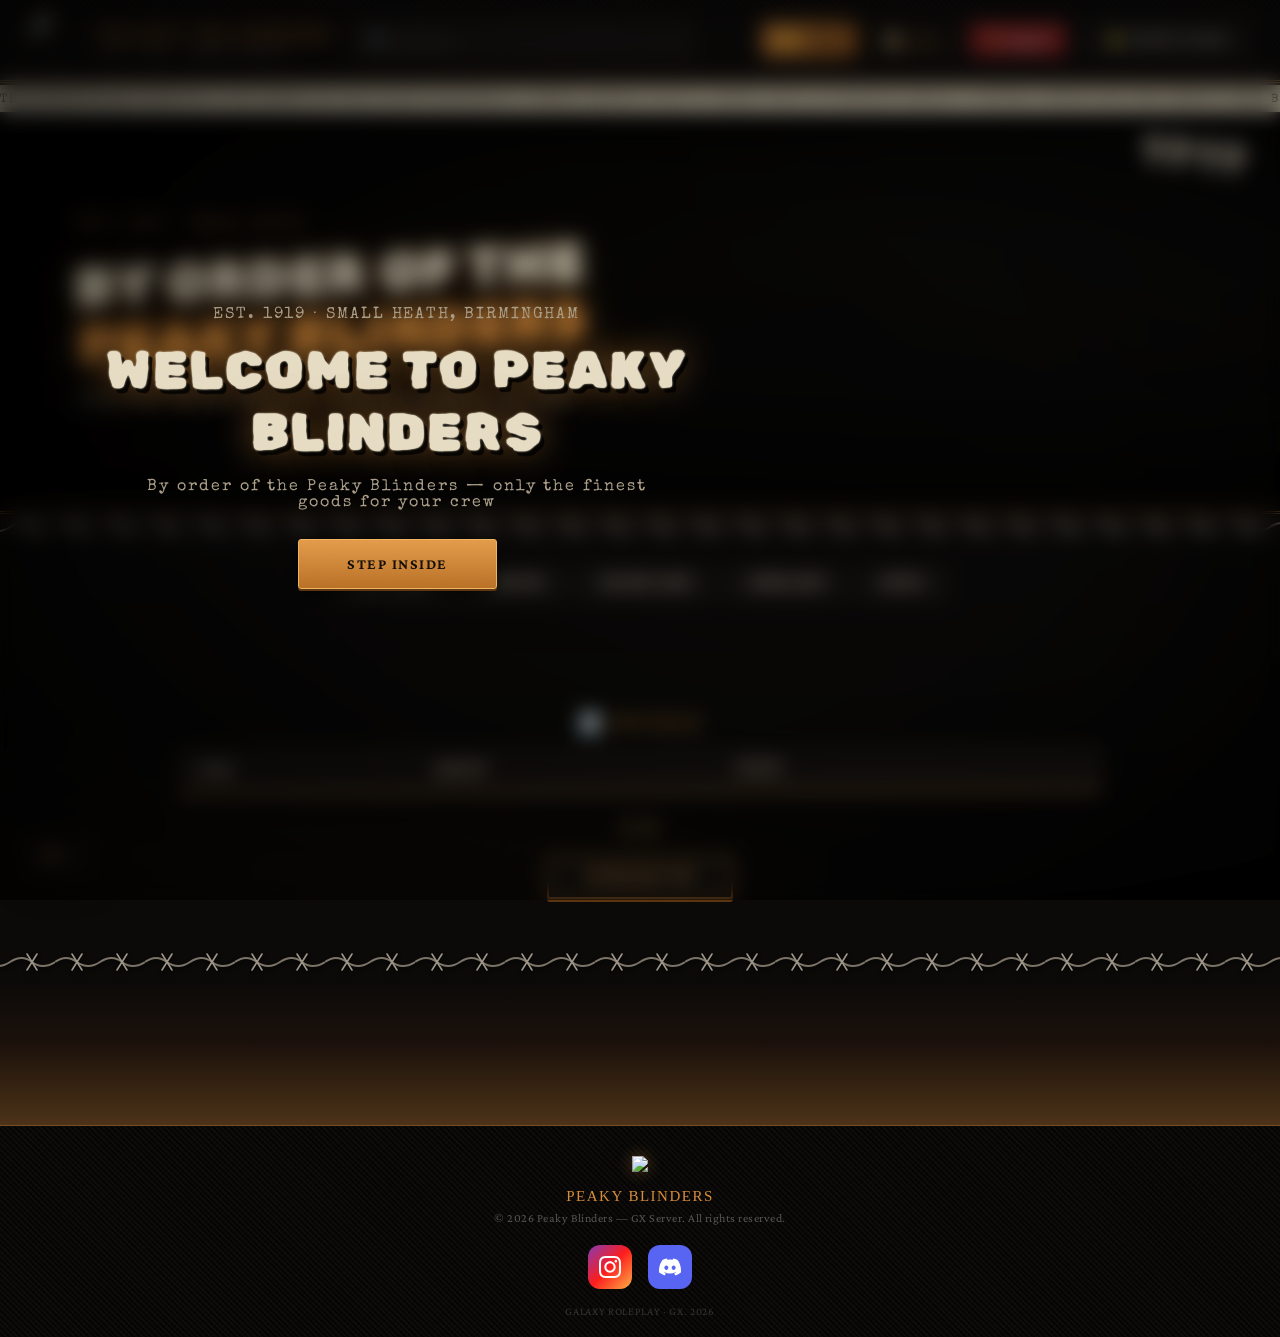
==== commit 3f464818: "Add files via upload" ====
--- a/index.html
+++ b/index.html
@@ -1,285 +1,305 @@
-<!DOCTYPE html>
-<html lang="en">
-<head>
-<meta charset="UTF-8">
-<title>PEAKY BLINDERS STORE</title>
-<link rel="stylesheet" href="style.css">
-<script src="https://cdnjs.cloudflare.com/ajax/libs/jspdf/2.5.1/jspdf.umd.min.js"></script>
-<meta name="viewport" content="width=device-width, initial-scale=1.0">
-<link href="https://fonts.googleapis.com/css2?family=IM+Fell+English+SC&family=Crimson+Pro:wght@400;500;600;700&family=Special+Elite&display=swap" rel="stylesheet">
-</head>
-<body>
-
-<video autoplay muted loop id="bgVideo">
-  <source src="vedios/MAFIA1.mp4" type="video/mp4">
-</video>
-
-<header>
-  <img src="images/logo.png" class="logo">
-  <h1 class="shop-name">PEAKY BLINDERS</h1>
-  <div class="search-container">
-    <input type="text" id="searchBar" placeholder="🔍 Search items...">
-    <button id="searchClear" onclick="clearSearch()">✖</button>
-    <div id="searchResults" class="search-results"></div>
-  </div>
-  <div class="header-right">
-    <div class="points-display" id="pointsDisplay">
-      ⭐ <span id="userPoints">0</span> pts
-    </div>
-    <button class="history-btn" id="historyBtn">📜 Orders</button>
-    <button onclick="import('./auth.js').then(m => m.logout())" class="logout-btn">🚪 Logout</button>
-  </div>
-  <div class="cat" onclick="filterItems('points')">⭐ Points Store</div>
-</header>
-
-<div class="intro-page" id="intro">
-  <h1>Welcome to PEAKY BLINDERS</h1>
-  <p>By order of the Peaky Blinders — only the finest goods for your crew</p>
-  <button id="startBtn">Step Inside</button>
-</div>
-
-<nav class="categories" id="categories">
-  <div class="cat" onclick="filterItems('all')">All items</div>
-  <div class="cat" onclick="filterItems('weapon')">weapons</div>
-  <div class="cat" onclick="filterItems('heist')">Hacker Gear</div>
-  <div class="cat" onclick="filterItems('gold')">jewellery</div>
-  <div class="cat" onclick="filterItems('drugs')">DRUGS</div>
-</nav>
-
-<div id="pointsStore" style="display:none;">
-  <h2 style="color:#d98c3a; margin:20px 0 0; text-align:center;">⭐ Points Store</h2>
-  <p style="color:#aaa; margin:5px 0 0; text-align:center;">عندك <strong id="pointsStoreCount" style="color:#d98c3a;">0</strong> نقطة</p>
-  <div class="points-store-grid" id="pointsStoreGrid"></div>
-</div>
-
-<div class="shop-grid" id="shop"></div>
-
-<h2>🧾 invoice</h2>
-<table id="invoice">
-  <thead>
-    <tr>
-      <th>Item</th>
-      <th>Amount</th>
-      <th>Price</th>
-      <th></th>
-    </tr>
-  </thead>
-  <tbody></tbody>
-</table>
-
-<h3 id="total">0 $</h3>
-<button id="pdfBtn">DOWNLOAD PDF</button>
-<div id="pdfForm" style="display:none; position:fixed; inset:0; background:rgba(0,0,0,0.82); z-index:9999; align-items:center; justify-content:center; padding:24px;">
-  <div style="background:#111; border:1.5px solid #d98c3a; border-radius:16px; width:100%; max-width:420px; overflow:hidden; position:relative;">
-
-    <!-- HEADER -->
-    <div style="background:#0d0d0d; border-bottom:1px solid #2a2a2a; padding:22px 28px 18px; text-align:center;">
-      <div style="display:flex; align-items:center; justify-content:center; gap:10px; margin-bottom:4px;">
-        <div style="height:1px; flex:1; background:linear-gradient(to right, transparent, #d98c3a);"></div>
-        <span style="font-size:11px; letter-spacing:0.25em; color:#d98c3a; font-family:'IM Fell English SC',serif; text-transform:uppercase;">Peaky Blinders</span>
-        <div style="height:1px; flex:1; background:linear-gradient(to left, transparent, #d98c3a);"></div>
-      </div>
-      <h2 style="margin:6px 0 0; color:#efe2c2; font-family:'IM Fell English SC',serif; font-size:20px; font-weight:700; letter-spacing:0.08em;">INVOICE INFO</h2>
-      <p style="margin:4px 0 0; color:#666; font-size:12px; letter-spacing:0.1em;">FILL IN THE DETAILS BELOW</p>
-    </div>
-
-    <!-- FIELDS -->
-    <div style="padding:24px 28px 20px; display:flex; flex-direction:column; gap:16px;">
-
-      <!-- Buyer Name -->
-      <div style="display:flex; flex-direction:column; gap:6px;">
-        <label style="font-size:11px; color:#d98c3a; letter-spacing:0.15em; text-transform:uppercase; font-family:'IM Fell English SC',serif;">Buyer Name</label>
-        <div style="position:relative;">
-          <span style="position:absolute; left:12px; top:50%; transform:translateY(-50%); font-size:14px; color:#555;">👤</span>
-          <input type="text" id="buyerName" placeholder="Enter your name..."
-            style="width:100%; box-sizing:border-box; padding:11px 12px 11px 36px; background:#0d0d0d; border:1px solid #2a2a2a; border-radius:8px; color:#eee; font-size:14px; outline:none; font-family:'Crimson Pro',sans-serif; transition:border-color 0.2s;"
-            onfocus="this.style.borderColor='#d98c3a'" onblur="this.style.borderColor='#2a2a2a'">
-        </div>
-      </div>
-
-      <!-- Gang Name -->
-      <div style="display:flex; flex-direction:column; gap:6px;">
-        <label style="font-size:11px; color:#d98c3a; letter-spacing:0.15em; text-transform:uppercase; font-family:'IM Fell English SC',serif;">Gang Name</label>
-        <div style="position:relative;">
-          <span style="position:absolute; left:12px; top:50%; transform:translateY(-50%); font-size:14px; color:#555;">🏴</span>
-          <select id="gangName"
-            style="width:100%; box-sizing:border-box; padding:11px 12px 11px 36px; background:#0d0d0d; border:1px solid #2a2a2a; border-radius:8px; color:#eee; font-size:14px; outline:none; font-family:'Crimson Pro',sans-serif; appearance:none; cursor:pointer; transition:border-color 0.2s;"
-            onfocus="this.style.borderColor='#d98c3a'" onblur="this.style.borderColor='#2a2a2a'">
-            <option value="" style="background:#111;">-- Choose Gang --</option>
-            <option value="Bloods" style="background:#111;">🔴 BLOODS</option>
-            <option value="Crips" style="background:#111;">🔵 CRIPS</option>
-            <option value="Famizz" style="background:#111;">🟢 FAMIZZ</option>
-            <option value="Chang Gang" style="background:#111;">🟠 CHANG GANG</option>
-            <option value="Ghost Riders" style="background:#111;">⚫ GHOST RIDERS</option>
-            <option value="Blazz" style="background:#111;">🟣 BLAZZ</option>
-            <option value="Aztecas" style="background:#111;">🔵 AZTECAS</option>
-            <option value="Maranova" style="background:#111;">🔵 MARANOVA</option>
-            <option value="VACOS" style="background:#111;">🟡 VASCOS </option>
-            
-            <option value="Calavera" style="background:#111;">⚫ CALAVERA</option>
-          </select>
-          <span style="position:absolute; right:12px; top:50%; transform:translateY(-50%); color:#555; pointer-events:none; font-size:12px;">▼</span>
-        </div>
-      </div>
-
-      <!-- Radio -->
-      <div style="display:flex; flex-direction:column; gap:6px;">
-        <label style="font-size:11px; color:#d98c3a; letter-spacing:0.15em; text-transform:uppercase; font-family:'IM Fell English SC',serif;">Radio</label>
-        <div style="position:relative;">
-          <span style="position:absolute; left:12px; top:50%; transform:translateY(-50%); font-size:14px; color:#555;">📻</span>
-          <input type="text" id="radioName" placeholder="Radio channel..."
-            style="width:100%; box-sizing:border-box; padding:11px 12px 11px 36px; background:#0d0d0d; border:1px solid #2a2a2a; border-radius:8px; color:#eee; font-size:14px; outline:none; font-family:'Crimson Pro',sans-serif; transition:border-color 0.2s;"
-            onfocus="this.style.borderColor='#d98c3a'" onblur="this.style.borderColor='#2a2a2a'">
-        </div>
-      </div>
-
-      <!-- BUTTONS -->
-      <div style="display:flex; gap:10px; margin-top:6px;">
-        <button id="cancelPDF"
-          style="flex:1; padding:12px; background:transparent; border:1px solid #333; border-radius:8px; color:#777; font-size:13px; font-weight:600; cursor:pointer; letter-spacing:0.08em; font-family:'Crimson Pro',sans-serif; transition:all 0.2s;"
-          onmouseover="this.style.borderColor='#555';this.style.color='#aaa'"
-          onmouseout="this.style.borderColor='#333';this.style.color='#777'">
-          ✖ CANCEL
-        </button>
-        <button id="confirmPDF"
-          style="flex:2; padding:12px; background:#d98c3a; border:none; border-radius:8px; color:#111; font-size:13px; font-weight:700; cursor:pointer; letter-spacing:0.1em; font-family:'IM Fell English SC',serif; transition:all 0.2s;"
-          onmouseover="this.style.background='#e9a24f'"
-          onmouseout="this.style.background='#d98c3a'">
-          ✅ CONFIRM ORDER
-        </button>
-      </div>
-
-    </div>
-
-    <!-- FOOTER -->
-    <div style="padding:12px 28px 16px; border-top:1px solid #1a1a1a; text-align:center;">
-      <p style="margin:0; font-size:10px; color:#444; letter-spacing:0.12em; font-family:'IM Fell English SC',serif;">GALAXY ROLEPLAY · GX. 2026</p>
-    </div>
-
-  </div>
-</div>
-
-<div id="musicPlayer" class="music-player hidden">
-  <button id="playPause">▶</button>
-  <input type="range" id="volume" min="0" max="1" step="0.01" value="0.3">
-  <button id="closePlayer">✖</button>
-</div>
-<audio id="bgMusic" src="music/mafia.mp3" loop></audio>
-
-<div id="visitorCounter" class="visitor-counter">
-  <span class="eye-icon">👁</span>
-  <span id="visitorCount">0</span>
-</div>
-
-<script type="module" src="script.js"></script>
-
-<div id="cartNotif" class="cart-notif">
-  <img id="cartNotifImg" src="" alt="">
-  <div class="cart-notif-info">
-    <span id="cartNotifName"></span>
-    <small>✅ Added to invoice!</small>
-  </div>
-</div>
-
-<div id="historyModal" class="history-modal">
-  <div class="history-box">
-    <div class="history-header">
-      <h2>📜 My Orders</h2>
-      <button onclick="closeHistory()" class="close-history">✖</button>
-    </div>
-    <div id="historyList" class="history-list">
-      <p style="color:#aaa;text-align:center;">Loading...</p>
-    </div>
-  </div>
-</div>
-
-<!-- FOOTER -->
-<footer style="
-  margin-top: 60px;
-  border-top: 1px solid rgba(217,140,58,0.3);
-  background: rgba(8,8,8,0.9);
-  backdrop-filter: blur(20px);
-  padding: 30px 24px 20px;
-  text-align: center;
-">
-  <img src="images/logo.png" style="width:48px; margin-bottom:12px; filter:drop-shadow(0 0 8px rgba(217,140,58,0.4));">
-
-  <p style="font-family:'IM Fell English SC',serif; color:#d98c3a; font-size:15px; letter-spacing:0.1em; margin-bottom:6px;">
-    PEAKY BLINDERS
-  </p>
-
-  <p style="color:#555; font-size:12px; margin-bottom:20px; letter-spacing:0.04em;">
-    © 2026 Peaky Blinders — GX Server. All rights reserved.
-  </p>
-
-  <div style="display:flex; justify-content:center; gap:16px; margin-bottom:16px;">
-
-    <!-- Instagram -->
-    <a href="https://www.instagram.com/YOUR_INSTAGRAM" target="_blank" title="Instagram"
-      style="
-        width:44px; height:44px;
-        background: linear-gradient(135deg,#833ab4,#fd1d1d,#fcb045);
-        border-radius:12px;
-        display:flex; align-items:center; justify-content:center;
-        text-decoration:none;
-        transition: transform 0.3s, box-shadow 0.3s;
-      "
-      onmouseover="this.style.transform='translateY(-3px)';this.style.boxShadow='0 8px 24px rgba(253,29,29,0.4)'"
-      onmouseout="this.style.transform='translateY(0)';this.style.boxShadow='none'"
-    >
-      <svg width="22" height="22" viewBox="0 0 24 24" fill="white">
-        <path d="M12 2.163c3.204 0 3.584.012 4.85.07 3.252.148 4.771 1.691 4.919 4.919.058 1.265.069 1.645.069 4.849 0 3.205-.012 3.584-.069 4.849-.149 3.225-1.664 4.771-4.919 4.919-1.266.058-1.644.07-4.85.07-3.204 0-3.584-.012-4.849-.07-3.26-.149-4.771-1.699-4.919-4.92-.058-1.265-.07-1.644-.07-4.849 0-3.204.013-3.583.07-4.849.149-3.227 1.664-4.771 4.919-4.919 1.266-.057 1.645-.069 4.849-.069zm0-2.163c-3.259 0-3.667.014-4.947.072-4.358.2-6.78 2.618-6.98 6.98-.059 1.281-.073 1.689-.073 4.948 0 3.259.014 3.668.072 4.948.2 4.358 2.618 6.78 6.98 6.98 1.281.058 1.689.072 4.948.072 3.259 0 3.668-.014 4.948-.072 4.354-.2 6.782-2.618 6.979-6.98.059-1.28.073-1.689.073-4.948 0-3.259-.014-3.667-.072-4.947-.196-4.354-2.617-6.78-6.979-6.98-1.281-.059-1.69-.073-4.949-.073zm0 5.838c-3.403 0-6.162 2.759-6.162 6.162s2.759 6.163 6.162 6.163 6.162-2.759 6.162-6.163c0-3.403-2.759-6.162-6.162-6.162zm0 10.162c-2.209 0-4-1.79-4-4 0-2.209 1.791-4 4-4s4 1.791 4 4c0 2.21-1.791 4-4 4zm6.406-11.845c-.796 0-1.441.645-1.441 1.44s.645 1.44 1.441 1.44c.795 0 1.439-.645 1.439-1.44s-.644-1.44-1.439-1.44z"/>
-      </svg>
-    </a>
-
-    <!-- Discord -->
-    <a href="https://discord.gg/YOUR_INVITE" target="_blank" title="Discord — Galaxy RolePlay"
-      style="
-        width:44px; height:44px;
-        background:#5865F2;
-        border-radius:12px;
-        display:flex; align-items:center; justify-content:center;
-        text-decoration:none;
-        transition: transform 0.3s, box-shadow 0.3s;
-      "
-      onmouseover="this.style.transform='translateY(-3px)';this.style.boxShadow='0 8px 24px rgba(88,101,242,0.5)'"
-      onmouseout="this.style.transform='translateY(0)';this.style.boxShadow='none'"
-    >
-      <svg width="22" height="22" viewBox="0 0 24 24" fill="white">
-        <path d="M20.317 4.37a19.791 19.791 0 0 0-4.885-1.515.074.074 0 0 0-.079.037c-.21.375-.444.864-.608 1.25a18.27 18.27 0 0 0-5.487 0 12.64 12.64 0 0 0-.617-1.25.077.077 0 0 0-.079-.037A19.736 19.736 0 0 0 3.677 4.37a.07.07 0 0 0-.032.027C.533 9.046-.32 13.58.099 18.057c.002.022.015.04.033.054a19.896 19.896 0 0 0 5.993 3.03.078.078 0 0 0 .084-.028c.462-.63.874-1.295 1.226-1.994a.076.076 0 0 0-.041-.106 13.107 13.107 0 0 1-1.872-.892.077.077 0 0 1-.008-.128 10.2 10.2 0 0 0 .372-.292.074.074 0 0 1 .077-.01c3.928 1.793 8.18 1.793 12.062 0a.074.074 0 0 1 .078.01c.12.098.246.198.373.292a.077.077 0 0 1-.006.127 12.299 12.299 0 0 1-1.873.892.077.077 0 0 0-.041.107c.36.698.772 1.362 1.225 1.993a.076.076 0 0 0 .084.028 19.839 19.839 0 0 0 6.002-3.03.077.077 0 0 0 .032-.054c.5-5.177-.838-9.674-3.549-13.66a.061.061 0 0 0-.031-.03zM8.02 15.33c-1.183 0-2.157-1.085-2.157-2.419 0-1.333.956-2.419 2.157-2.419 1.21 0 2.176 1.096 2.157 2.42 0 1.333-.956 2.418-2.157 2.418zm7.975 0c-1.183 0-2.157-1.085-2.157-2.419 0-1.333.955-2.419 2.157-2.419 1.21 0 2.176 1.096 2.157 2.42 0 1.333-.946 2.418-2.157 2.418z"/>
-      </svg>
-    </a>
-
-  </div>
-
-  <p style="color:#333; font-size:11px; letter-spacing:0.06em;">
-    GALAXY ROLEPLAY · GX. 2026
-  </p>
-</footer>
-
-
-<script>
-  document.addEventListener('contextmenu', e => e.preventDefault());
-  document.addEventListener('keydown', e => {
-    if (
-      e.key === 'F12' ||
-      (e.ctrlKey && e.shiftKey && ['I','J','C'].includes(e.key)) ||
-      (e.ctrlKey && e.key === 'U') ||
-      (e.ctrlKey && e.key === 'S')
-    ) {
-      e.preventDefault();
-      return false;
-    }
-  });
-  setInterval(() => {
-    if (
-      window.outerWidth - window.innerWidth > 160 ||
-      window.outerHeight - window.innerHeight > 160
-    ) {
-      document.body.innerHTML = '<div style="display:flex;align-items:center;justify-content:center;height:100vh;background:#000;color:#d98c3a;font-family:'IM Fell English SC',serif;font-size:24px;">⛔ Access Denied</div>';
-    }
-  }, 1000);
-</script>
-
-</body>
-</html>
+<!DOCTYPE html>
+<html lang="en">
+<head>
+<meta charset="UTF-8">
+<title>PEAKY BLINDERS STORE</title>
+<link rel="stylesheet" href="style.css">
+<script src="https://cdnjs.cloudflare.com/ajax/libs/jspdf/2.5.1/jspdf.umd.min.js"></script>
+<meta name="viewport" content="width=device-width, initial-scale=1.0">
+<link href="https://fonts.googleapis.com/css2?family=IM+Fell+English+SC&family=Crimson+Pro:wght@400;500;600;700&family=Special+Elite&family=Rubik+Spray+Paint&display=swap" rel="stylesheet">
+</head>
+<body>
+
+<video autoplay muted loop id="bgVideo">
+  <source src="vedios/MAFIA1.mp4" type="video/mp4">
+</video>
+
+<header>
+  <img src="images/logo.png" class="logo">
+  <div class="brand-block"><h1 class="shop-name">PEAKY BLINDERS</h1><span class="brand-tag">EST. 1919 &middot; SMALL HEATH</span></div>
+  <div class="search-container">
+    <input type="text" id="searchBar" placeholder="🔍 Search items...">
+    <button id="searchClear" onclick="clearSearch()">✖</button>
+    <div id="searchResults" class="search-results"></div>
+  </div>
+  <div class="header-right">
+    <div class="points-display" id="pointsDisplay">
+      ⭐ <span id="userPoints">0</span> pts
+    </div>
+    <button class="history-btn" id="historyBtn">📜 Orders</button>
+    <button onclick="import('./auth.js').then(m => m.logout())" class="logout-btn">🚪 Logout</button>
+  </div>
+  <div class="cat" onclick="filterItems('points')">⭐ Points Store</div>
+</header>
+<div class="gazette" aria-hidden="true"><div class="gazette-track"><span>THE BIRMINGHAM GAZETTE &#10022; BY ORDER OF THE PEAKY BLINDERS &#10022; SMALL HEATH, 1919 &#10022; SHARP CAPS &amp; SHARPER DEALS &#10022; FINEST GOODS FOR THE CREW &#10022; THE BIRMINGHAM GAZETTE &#10022; BY ORDER OF THE PEAKY BLINDERS &#10022; SMALL HEATH, 1919 &#10022; SHARP CAPS &amp; SHARPER DEALS &#10022; FINEST GOODS FOR THE CREW &#10022; THE BIRMINGHAM GAZETTE &#10022; BY ORDER OF THE PEAKY BLINDERS &#10022; SMALL HEATH, 1919 &#10022; SHARP CAPS &amp; SHARPER DEALS &#10022; FINEST GOODS FOR THE CREW &#10022; </span><span>THE BIRMINGHAM GAZETTE &#10022; BY ORDER OF THE PEAKY BLINDERS &#10022; SMALL HEATH, 1919 &#10022; SHARP CAPS &amp; SHARPER DEALS &#10022; FINEST GOODS FOR THE CREW &#10022; THE BIRMINGHAM GAZETTE &#10022; BY ORDER OF THE PEAKY BLINDERS &#10022; SMALL HEATH, 1919 &#10022; SHARP CAPS &amp; SHARPER DEALS &#10022; FINEST GOODS FOR THE CREW &#10022; THE BIRMINGHAM GAZETTE &#10022; BY ORDER OF THE PEAKY BLINDERS &#10022; SMALL HEATH, 1919 &#10022; SHARP CAPS &amp; SHARPER DEALS &#10022; FINEST GOODS FOR THE CREW &#10022; </span></div></div>
+
+
+<div class="intro-page" id="intro">
+  <img class="intro-figure" src="images/figure.svg" alt="">
+  <p class="intro-kicker">EST. 1919 &middot; SMALL HEATH, BIRMINGHAM</p>
+  <h1>Welcome to PEAKY BLINDERS</h1>
+  <p>By order of the Peaky Blinders — only the finest goods for your crew</p>
+  <button id="startBtn">Step Inside</button>
+</div>
+
+
+<section class="mural" id="mural">
+  <img class="mural-figure" src="images/figure.svg" alt="">
+  <img class="tag-blade tb1" src="images/blade.svg" alt="">
+  <img class="tag-blade tb2" src="images/blade.svg" alt="">
+  <img class="tag-blade tb3" src="images/blade.svg" alt="">
+  <div class="mural-text">
+    <p class="mural-kicker">EST. 1919 &middot; SMALL HEATH</p>
+    <h2 class="spray">BY ORDER OF THE<br><span>PEAKY BLINDERS</span></h2>
+    <p class="mural-sub">Sharp caps. Sharper deals. Only the finest goods for the crew.</p>
+  </div>
+  <span class="tag-year">1919</span>
+</section>
+<div class="barbed"></div>
+
+<nav class="categories" id="categories">
+  <div class="cat" onclick="filterItems('all')">All items</div>
+  <div class="cat" onclick="filterItems('weapon')">weapons</div>
+  <div class="cat" onclick="filterItems('heist')">Hacker Gear</div>
+  <div class="cat" onclick="filterItems('gold')">jewellery</div>
+  <div class="cat" onclick="filterItems('drugs')">DRUGS</div>
+</nav>
+
+<div id="pointsStore" style="display:none;">
+  <h2 style="color:#d98c3a; margin:20px 0 0; text-align:center;">⭐ Points Store</h2>
+  <p style="color:#aaa; margin:5px 0 0; text-align:center;">عندك <strong id="pointsStoreCount" style="color:#d98c3a;">0</strong> نقطة</p>
+  <div class="points-store-grid" id="pointsStoreGrid"></div>
+</div>
+
+<div class="shop-grid" id="shop"></div>
+
+<h2>🧾 invoice</h2>
+<table id="invoice">
+  <thead>
+    <tr>
+      <th>Item</th>
+      <th>Amount</th>
+      <th>Price</th>
+      <th></th>
+    </tr>
+  </thead>
+  <tbody></tbody>
+</table>
+
+<h3 id="total">0 $</h3>
+<button id="pdfBtn">DOWNLOAD PDF</button>
+<div id="pdfForm" style="display:none; position:fixed; inset:0; background:rgba(0,0,0,0.82); z-index:9999; align-items:center; justify-content:center; padding:24px;">
+  <div style="background:#111; border:1.5px solid #d98c3a; border-radius:16px; width:100%; max-width:420px; overflow:hidden; position:relative;">
+
+    <!-- HEADER -->
+    <div style="background:#0d0d0d; border-bottom:1px solid #2a2a2a; padding:22px 28px 18px; text-align:center;">
+      <div style="display:flex; align-items:center; justify-content:center; gap:10px; margin-bottom:4px;">
+        <div style="height:1px; flex:1; background:linear-gradient(to right, transparent, #d98c3a);"></div>
+        <span style="font-size:11px; letter-spacing:0.25em; color:#d98c3a; font-family:'IM Fell English SC',serif; text-transform:uppercase;">Peaky Blinders</span>
+        <div style="height:1px; flex:1; background:linear-gradient(to left, transparent, #d98c3a);"></div>
+      </div>
+      <h2 style="margin:6px 0 0; color:#efe2c2; font-family:'IM Fell English SC',serif; font-size:20px; font-weight:700; letter-spacing:0.08em;">INVOICE INFO</h2>
+      <p style="margin:4px 0 0; color:#666; font-size:12px; letter-spacing:0.1em;">FILL IN THE DETAILS BELOW</p>
+    </div>
+
+    <!-- FIELDS -->
+    <div style="padding:24px 28px 20px; display:flex; flex-direction:column; gap:16px;">
+
+      <!-- Buyer Name -->
+      <div style="display:flex; flex-direction:column; gap:6px;">
+        <label style="font-size:11px; color:#d98c3a; letter-spacing:0.15em; text-transform:uppercase; font-family:'IM Fell English SC',serif;">Buyer Name</label>
+        <div style="position:relative;">
+          <span style="position:absolute; left:12px; top:50%; transform:translateY(-50%); font-size:14px; color:#555;">👤</span>
+          <input type="text" id="buyerName" placeholder="Enter your name..."
+            style="width:100%; box-sizing:border-box; padding:11px 12px 11px 36px; background:#0d0d0d; border:1px solid #2a2a2a; border-radius:8px; color:#eee; font-size:14px; outline:none; font-family:'Crimson Pro',sans-serif; transition:border-color 0.2s;"
+            onfocus="this.style.borderColor='#d98c3a'" onblur="this.style.borderColor='#2a2a2a'">
+        </div>
+      </div>
+
+      <!-- Gang Name -->
+      <div style="display:flex; flex-direction:column; gap:6px;">
+        <label style="font-size:11px; color:#d98c3a; letter-spacing:0.15em; text-transform:uppercase; font-family:'IM Fell English SC',serif;">Gang Name</label>
+        <div style="position:relative;">
+          <span style="position:absolute; left:12px; top:50%; transform:translateY(-50%); font-size:14px; color:#555;">🏴</span>
+          <select id="gangName"
+            style="width:100%; box-sizing:border-box; padding:11px 12px 11px 36px; background:#0d0d0d; border:1px solid #2a2a2a; border-radius:8px; color:#eee; font-size:14px; outline:none; font-family:'Crimson Pro',sans-serif; appearance:none; cursor:pointer; transition:border-color 0.2s;"
+            onfocus="this.style.borderColor='#d98c3a'" onblur="this.style.borderColor='#2a2a2a'">
+            <option value="" style="background:#111;">-- Choose Gang --</option>
+            <option value="Bloods" style="background:#111;">🔴 BLOODS</option>
+            <option value="Crips" style="background:#111;">🔵 CRIPS</option>
+            <option value="Famizz" style="background:#111;">🟢 FAMIZZ</option>
+            <option value="Chang Gang" style="background:#111;">🟠 CHANG GANG</option>
+            <option value="Ghost Riders" style="background:#111;">⚫ GHOST RIDERS</option>
+            <option value="Blazz" style="background:#111;">🟣 BLAZZ</option>
+            <option value="Aztecas" style="background:#111;">🔵 AZTECAS</option>
+            <option value="Maranova" style="background:#111;">🔵 MARANOVA</option>
+            <option value="VACOS" style="background:#111;">🟡 VASCOS </option>
+            
+            <option value="Calavera" style="background:#111;">⚫ CALAVERA</option>
+          </select>
+          <span style="position:absolute; right:12px; top:50%; transform:translateY(-50%); color:#555; pointer-events:none; font-size:12px;">▼</span>
+        </div>
+      </div>
+
+      <!-- Radio -->
+      <div style="display:flex; flex-direction:column; gap:6px;">
+        <label style="font-size:11px; color:#d98c3a; letter-spacing:0.15em; text-transform:uppercase; font-family:'IM Fell English SC',serif;">Radio</label>
+        <div style="position:relative;">
+          <span style="position:absolute; left:12px; top:50%; transform:translateY(-50%); font-size:14px; color:#555;">📻</span>
+          <input type="text" id="radioName" placeholder="Radio channel..."
+            style="width:100%; box-sizing:border-box; padding:11px 12px 11px 36px; background:#0d0d0d; border:1px solid #2a2a2a; border-radius:8px; color:#eee; font-size:14px; outline:none; font-family:'Crimson Pro',sans-serif; transition:border-color 0.2s;"
+            onfocus="this.style.borderColor='#d98c3a'" onblur="this.style.borderColor='#2a2a2a'">
+        </div>
+      </div>
+
+      <!-- BUTTONS -->
+      <div style="display:flex; gap:10px; margin-top:6px;">
+        <button id="cancelPDF"
+          style="flex:1; padding:12px; background:transparent; border:1px solid #333; border-radius:8px; color:#777; font-size:13px; font-weight:600; cursor:pointer; letter-spacing:0.08em; font-family:'Crimson Pro',sans-serif; transition:all 0.2s;"
+          onmouseover="this.style.borderColor='#555';this.style.color='#aaa'"
+          onmouseout="this.style.borderColor='#333';this.style.color='#777'">
+          ✖ CANCEL
+        </button>
+        <button id="confirmPDF"
+          style="flex:2; padding:12px; background:#d98c3a; border:none; border-radius:8px; color:#111; font-size:13px; font-weight:700; cursor:pointer; letter-spacing:0.1em; font-family:'IM Fell English SC',serif; transition:all 0.2s;"
+          onmouseover="this.style.background='#e9a24f'"
+          onmouseout="this.style.background='#d98c3a'">
+          ✅ CONFIRM ORDER
+        </button>
+      </div>
+
+    </div>
+
+    <!-- FOOTER -->
+    <div style="padding:12px 28px 16px; border-top:1px solid #1a1a1a; text-align:center;">
+      <p style="margin:0; font-size:10px; color:#444; letter-spacing:0.12em; font-family:'IM Fell English SC',serif;">GALAXY ROLEPLAY · GX. 2026</p>
+    </div>
+
+  </div>
+</div>
+
+<div id="musicPlayer" class="music-player hidden">
+  <button id="playPause">▶</button>
+  <input type="range" id="volume" min="0" max="1" step="0.01" value="0.3">
+  <button id="closePlayer">✖</button>
+</div>
+<audio id="bgMusic" src="music/mafia.mp3" loop></audio>
+
+<div id="visitorCounter" class="visitor-counter">
+  <span class="eye-icon">👁</span>
+  <span id="visitorCount">0</span>
+</div>
+
+<script type="module" src="script.js"></script>
+
+<div id="cartNotif" class="cart-notif">
+  <img id="cartNotifImg" src="" alt="">
+  <div class="cart-notif-info">
+    <span id="cartNotifName"></span>
+    <small>✅ Added to invoice!</small>
+  </div>
+</div>
+
+<div id="historyModal" class="history-modal">
+  <div class="history-box">
+    <div class="history-header">
+      <h2>📜 My Orders</h2>
+      <button onclick="closeHistory()" class="close-history">✖</button>
+    </div>
+    <div id="historyList" class="history-list">
+      <p style="color:#aaa;text-align:center;">Loading...</p>
+    </div>
+  </div>
+</div>
+
+<!-- FOOTER -->
+<div class="barbed" style="margin-top:50px"></div>
+<footer style="
+  margin-top: 60px;
+  border-top: 1px solid rgba(217,140,58,0.3);
+  background: rgba(8,8,8,0.9);
+  backdrop-filter: blur(20px);
+  padding: 30px 24px 20px;
+  text-align: center;
+">
+  <img src="images/logo.png" style="width:48px; margin-bottom:12px; filter:drop-shadow(0 0 8px rgba(217,140,58,0.4));">
+
+  <p style="font-family:'IM Fell English SC',serif; color:#d98c3a; font-size:15px; letter-spacing:0.1em; margin-bottom:6px;">
+    PEAKY BLINDERS
+  </p>
+
+  <p style="color:#555; font-size:12px; margin-bottom:20px; letter-spacing:0.04em;">
+    © 2026 Peaky Blinders — GX Server. All rights reserved.
+  </p>
+
+  <div style="display:flex; justify-content:center; gap:16px; margin-bottom:16px;">
+
+    <!-- Instagram -->
+    <a href="https://www.instagram.com/YOUR_INSTAGRAM" target="_blank" title="Instagram"
+      style="
+        width:44px; height:44px;
+        background: linear-gradient(135deg,#833ab4,#fd1d1d,#fcb045);
+        border-radius:12px;
+        display:flex; align-items:center; justify-content:center;
+        text-decoration:none;
+        transition: transform 0.3s, box-shadow 0.3s;
+      "
+      onmouseover="this.style.transform='translateY(-3px)';this.style.boxShadow='0 8px 24px rgba(253,29,29,0.4)'"
+      onmouseout="this.style.transform='translateY(0)';this.style.boxShadow='none'"
+    >
+      <svg width="22" height="22" viewBox="0 0 24 24" fill="white">
+        <path d="M12 2.163c3.204 0 3.584.012 4.85.07 3.252.148 4.771 1.691 4.919 4.919.058 1.265.069 1.645.069 4.849 0 3.205-.012 3.584-.069 4.849-.149 3.225-1.664 4.771-4.919 4.919-1.266.058-1.644.07-4.85.07-3.204 0-3.584-.012-4.849-.07-3.26-.149-4.771-1.699-4.919-4.92-.058-1.265-.07-1.644-.07-4.849 0-3.204.013-3.583.07-4.849.149-3.227 1.664-4.771 4.919-4.919 1.266-.057 1.645-.069 4.849-.069zm0-2.163c-3.259 0-3.667.014-4.947.072-4.358.2-6.78 2.618-6.98 6.98-.059 1.281-.073 1.689-.073 4.948 0 3.259.014 3.668.072 4.948.2 4.358 2.618 6.78 6.98 6.98 1.281.058 1.689.072 4.948.072 3.259 0 3.668-.014 4.948-.072 4.354-.2 6.782-2.618 6.979-6.98.059-1.28.073-1.689.073-4.948 0-3.259-.014-3.667-.072-4.947-.196-4.354-2.617-6.78-6.979-6.98-1.281-.059-1.69-.073-4.949-.073zm0 5.838c-3.403 0-6.162 2.759-6.162 6.162s2.759 6.163 6.162 6.163 6.162-2.759 6.162-6.163c0-3.403-2.759-6.162-6.162-6.162zm0 10.162c-2.209 0-4-1.79-4-4 0-2.209 1.791-4 4-4s4 1.791 4 4c0 2.21-1.791 4-4 4zm6.406-11.845c-.796 0-1.441.645-1.441 1.44s.645 1.44 1.441 1.44c.795 0 1.439-.645 1.439-1.44s-.644-1.44-1.439-1.44z"/>
+      </svg>
+    </a>
+
+    <!-- Discord -->
+    <a href="https://discord.gg/YOUR_INVITE" target="_blank" title="Discord — Galaxy RolePlay"
+      style="
+        width:44px; height:44px;
+        background:#5865F2;
+        border-radius:12px;
+        display:flex; align-items:center; justify-content:center;
+        text-decoration:none;
+        transition: transform 0.3s, box-shadow 0.3s;
+      "
+      onmouseover="this.style.transform='translateY(-3px)';this.style.boxShadow='0 8px 24px rgba(88,101,242,0.5)'"
+      onmouseout="this.style.transform='translateY(0)';this.style.boxShadow='none'"
+    >
+      <svg width="22" height="22" viewBox="0 0 24 24" fill="white">
+        <path d="M20.317 4.37a19.791 19.791 0 0 0-4.885-1.515.074.074 0 0 0-.079.037c-.21.375-.444.864-.608 1.25a18.27 18.27 0 0 0-5.487 0 12.64 12.64 0 0 0-.617-1.25.077.077 0 0 0-.079-.037A19.736 19.736 0 0 0 3.677 4.37a.07.07 0 0 0-.032.027C.533 9.046-.32 13.58.099 18.057c.002.022.015.04.033.054a19.896 19.896 0 0 0 5.993 3.03.078.078 0 0 0 .084-.028c.462-.63.874-1.295 1.226-1.994a.076.076 0 0 0-.041-.106 13.107 13.107 0 0 1-1.872-.892.077.077 0 0 1-.008-.128 10.2 10.2 0 0 0 .372-.292.074.074 0 0 1 .077-.01c3.928 1.793 8.18 1.793 12.062 0a.074.074 0 0 1 .078.01c.12.098.246.198.373.292a.077.077 0 0 1-.006.127 12.299 12.299 0 0 1-1.873.892.077.077 0 0 0-.041.107c.36.698.772 1.362 1.225 1.993a.076.076 0 0 0 .084.028 19.839 19.839 0 0 0 6.002-3.03.077.077 0 0 0 .032-.054c.5-5.177-.838-9.674-3.549-13.66a.061.061 0 0 0-.031-.03zM8.02 15.33c-1.183 0-2.157-1.085-2.157-2.419 0-1.333.956-2.419 2.157-2.419 1.21 0 2.176 1.096 2.157 2.42 0 1.333-.956 2.418-2.157 2.418zm7.975 0c-1.183 0-2.157-1.085-2.157-2.419 0-1.333.955-2.419 2.157-2.419 1.21 0 2.176 1.096 2.157 2.42 0 1.333-.946 2.418-2.157 2.418z"/>
+      </svg>
+    </a>
+
+  </div>
+
+  <p style="color:#333; font-size:11px; letter-spacing:0.06em;">
+    GALAXY ROLEPLAY · GX. 2026
+  </p>
+</footer>
+
+
+<script>
+  document.addEventListener('contextmenu', e => e.preventDefault());
+  document.addEventListener('keydown', e => {
+    if (
+      e.key === 'F12' ||
+      (e.ctrlKey && e.shiftKey && ['I','J','C'].includes(e.key)) ||
+      (e.ctrlKey && e.key === 'U') ||
+      (e.ctrlKey && e.key === 'S')
+    ) {
+      e.preventDefault();
+      return false;
+    }
+  });
+  setInterval(() => {
+    if (
+      window.outerWidth - window.innerWidth > 160 ||
+      window.outerHeight - window.innerHeight > 160
+    ) {
+      document.body.innerHTML = '<div style="display:flex;align-items:center;justify-content:center;height:100vh;background:#000;color:#d98c3a;font-family:'IM Fell English SC',serif;font-size:24px;">⛔ Access Denied</div>';
+    }
+  }, 1000);
+</script>
+
+</body>
+</html>
--- a/style.css
+++ b/style.css
@@ -2,7 +2,7 @@
    PEAKY BLINDERS — Birmingham, 1920s
    ============================================================ */
 
-@import url('https://fonts.googleapis.com/css2?family=IM+Fell+English+SC&family=Crimson+Pro:wght@400;500;600;700&family=Special+Elite&display=swap');
+@import url('https://fonts.googleapis.com/css2?family=IM+Fell+English+SC&family=Crimson+Pro:wght@400;500;600;700&family=Special+Elite&family=Rubik+Spray+Paint&display=swap');
 
 /* ===== CSS VARIABLES ===== */
 :root {
@@ -1377,3 +1377,99 @@
 th { letter-spacing: 0.14em; }
 
 footer { background: var(--tweed), rgba(8,7,6,0.95) !important; }
+
+
+/* ============================================================
+   GRAFFITI WALL — brick, stencil figure, spray slogans
+   ============================================================ */
+body { background: #0b0a09 url(images/wall.svg) center top / cover fixed; }
+body::before { background-color: rgba(8,6,5,0.1); }
+
+.brand-block { display: flex; flex-direction: column; line-height: 1.05; }
+.brand-tag { font-family: 'Special Elite', monospace; font-size: 10px; letter-spacing: 0.28em; color: var(--text-dim); margin-top: 3px; }
+
+/* ---- full-screen intro on the wall ---- */
+.intro-page {
+  background:
+    radial-gradient(ellipse at 70% 55%, transparent 25%, rgba(0,0,0,0.65) 100%),
+    linear-gradient(rgba(0,0,0,0.12), rgba(0,0,0,0.3)),
+    url(images/wall.svg) center / cover;
+  overflow: hidden;
+}
+.intro-figure {
+  position: absolute; right: 4vw; bottom: -2vh; height: 96vh; max-width: 48vw; object-fit: contain;
+  pointer-events: none; opacity: 0.97; animation: figIn 1.6s cubic-bezier(.2,.7,.2,1) both;
+  filter: drop-shadow(0 0 30px rgba(0,0,0,0.8));
+}
+@keyframes figIn { from { opacity: 0; transform: translateY(40px) scale(.97); } to { opacity: .97; transform: none; } }
+.intro-page > *:not(.intro-figure) { position: relative; z-index: 2; margin-right: min(38vw, 520px); }
+.intro-page h1 {
+  font-family: 'Rubik Spray Paint', 'Impact', sans-serif !important; letter-spacing: 0.04em !important;
+  color: #e6dcc3 !important; transform: rotate(-3deg);
+  text-shadow: 0 0 2px #e6dcc3, 4px 5px 0 rgba(0,0,0,.8), 0 0 36px rgba(217,140,58,.55) !important;
+}
+.intro-page h1::before, .intro-page h1::after { display: none; }
+.intro-page p { max-width: min(560px, 90vw); text-align: center; }
+.intro-kicker { font-family: 'Special Elite', monospace; letter-spacing: .32em; font-size: 13px; color: var(--gold); }
+
+/* ---- hero mural under header ---- */
+.mural {
+  position: relative; overflow: hidden; min-height: 400px; margin: 0;
+  display: flex; align-items: center;
+  background:
+    radial-gradient(ellipse at 75% 50%, transparent 25%, rgba(0,0,0,.75) 100%),
+    linear-gradient(rgba(0,0,0,.25), rgba(0,0,0,.5)),
+    url(images/wall.svg) center 30% / cover;
+  border-bottom: 3px double rgba(217,140,58,.5);
+}
+.mural-figure { position: absolute; right: 7%; bottom: -90px; height: 460px; pointer-events: none; }
+.mural-text { position: relative; z-index: 2; padding: 40px 6vw; max-width: 760px; }
+.mural-kicker { font-family: 'Special Elite', monospace; letter-spacing: .3em; font-size: 12px; color: var(--gold); margin-bottom: 8px; }
+.spray {
+  font-family: 'Rubik Spray Paint', 'Impact', sans-serif; font-weight: 400; text-transform: uppercase;
+  font-size: clamp(26px, 4.4vw, 54px); line-height: 1.08; letter-spacing: .03em; color: #e6dcc3;
+  transform: rotate(-3deg); transform-origin: left center;
+  text-shadow: 0 0 2px #e6dcc3, 4px 5px 0 rgba(0,0,0,.8), 0 0 30px rgba(217,140,58,.45);
+}
+.spray span { color: #d98c3a; text-shadow: 0 0 2px #d98c3a, 4px 5px 0 rgba(0,0,0,.8), 0 0 34px rgba(217,140,58,.6); }
+.mural-sub { font-family: 'Special Elite', monospace; color: var(--text-dim); margin-top: 14px; font-size: 14px; letter-spacing: .06em; }
+.tag-blade { position: absolute; width: 120px; opacity: .55; pointer-events: none; filter: blur(.4px); }
+.tb1 { left: 46%; top: 26px; transform: rotate(-18deg); }
+.tb2 { left: 8%; bottom: 18px; transform: rotate(12deg); width: 90px; opacity: .35; }
+.tb3 { left: 58%; bottom: 36px; transform: rotate(24deg); width: 70px; opacity: .3; }
+.tag-year { position: absolute; right: 2.5vw; top: 14px; font-family: 'Rubik Spray Paint', sans-serif; font-size: 44px; color: rgba(230,220,195,.6); transform: rotate(6deg); text-shadow: 3px 3px 0 rgba(0,0,0,.6); }
+
+/* ---- barbed wire divider ---- */
+.barbed { height: 26px; background: url("data:image/svg+xml;utf8,<svg xmlns='http://www.w3.org/2000/svg' width='90' height='26' viewBox='0 0 90 26'><path d='M0 13 Q11 5 22 13 T45 13 T67 13 T90 13' fill='none' stroke='%23908678' stroke-width='2'/><g stroke='%23b9b0a0' stroke-width='1.6' stroke-linecap='round'><path d='M17 5 l10 16 M27 5 l-10 16'/><path d='M62 5 l10 16 M72 5 l-10 16'/></g></svg>") repeat-x center; opacity: .85; filter: drop-shadow(0 2px 2px #000); }
+
+/* ---- login on the wall ---- */
+.login-figure { position: fixed; right: 5vw; bottom: 0; height: 92vh; max-width: 40vw; object-fit: contain; pointer-events: none; opacity: .9; z-index: 0; }
+.login-wrapper { position: relative; z-index: 1; }
+.login-box { background: var(--tweed), rgba(18,14,12,0.94) !important; border-radius: 2px !important; box-shadow: inset 0 0 0 5px #14110f, inset 0 0 0 6px rgba(217,140,58,.3), 0 20px 60px #000 !important; }
+.login-box h2 { font-weight: 400; letter-spacing: .18em; }
+.login-tag { font-family: 'Special Elite', monospace; font-size: 10px; letter-spacing: .26em; color: var(--text-dim); margin: -16px 0 22px; }
+
+@media (max-width: 800px) {
+  .intro-figure { opacity: .35; right: -10vw; max-width: 90vw; }
+  .intro-page > *:not(.intro-figure) { margin-right: 0; }
+  .mural-figure { right: -40px; height: 380px; opacity: .55; }
+  .mural { min-height: 340px; }
+  .login-figure { opacity: .25; max-width: 90vw; right: -10vw; }
+  .tag-year, .tb1 { display: none; }
+}
+
+
+/* ============================================================
+   GAZETTE TICKER + FACTORY SKYLINE
+   ============================================================ */
+.gazette { background: #e6dcc3; color: #1c1612; border-top: 2px solid #14110f; border-bottom: 2px solid #14110f;
+  overflow: hidden; white-space: nowrap; box-shadow: 0 4px 14px rgba(0,0,0,.6); position: relative; z-index: 400;
+  background-image: repeating-linear-gradient(0deg, transparent 0 3px, rgba(60,45,30,.08) 3px 4px); }
+.gazette-track { display: inline-flex; animation: gazetteScroll 55s linear infinite; }
+.gazette-track span { font-family: 'Special Elite', 'Courier New', monospace; font-size: 12px; letter-spacing: .2em; padding: 6px 0; }
+@keyframes gazetteScroll { to { transform: translateX(-50%); } }
+
+footer { position: relative !important; margin-top: 150px !important; }
+footer::before { content: ''; position: absolute; left: 0; right: 0; bottom: 100%; height: 150px; pointer-events: none;
+  background: url(images/skyline.svg) repeat-x left bottom / auto 150px,
+    linear-gradient(to top, rgba(217,140,58,.32), rgba(150,70,30,.12) 55%, transparent); }
